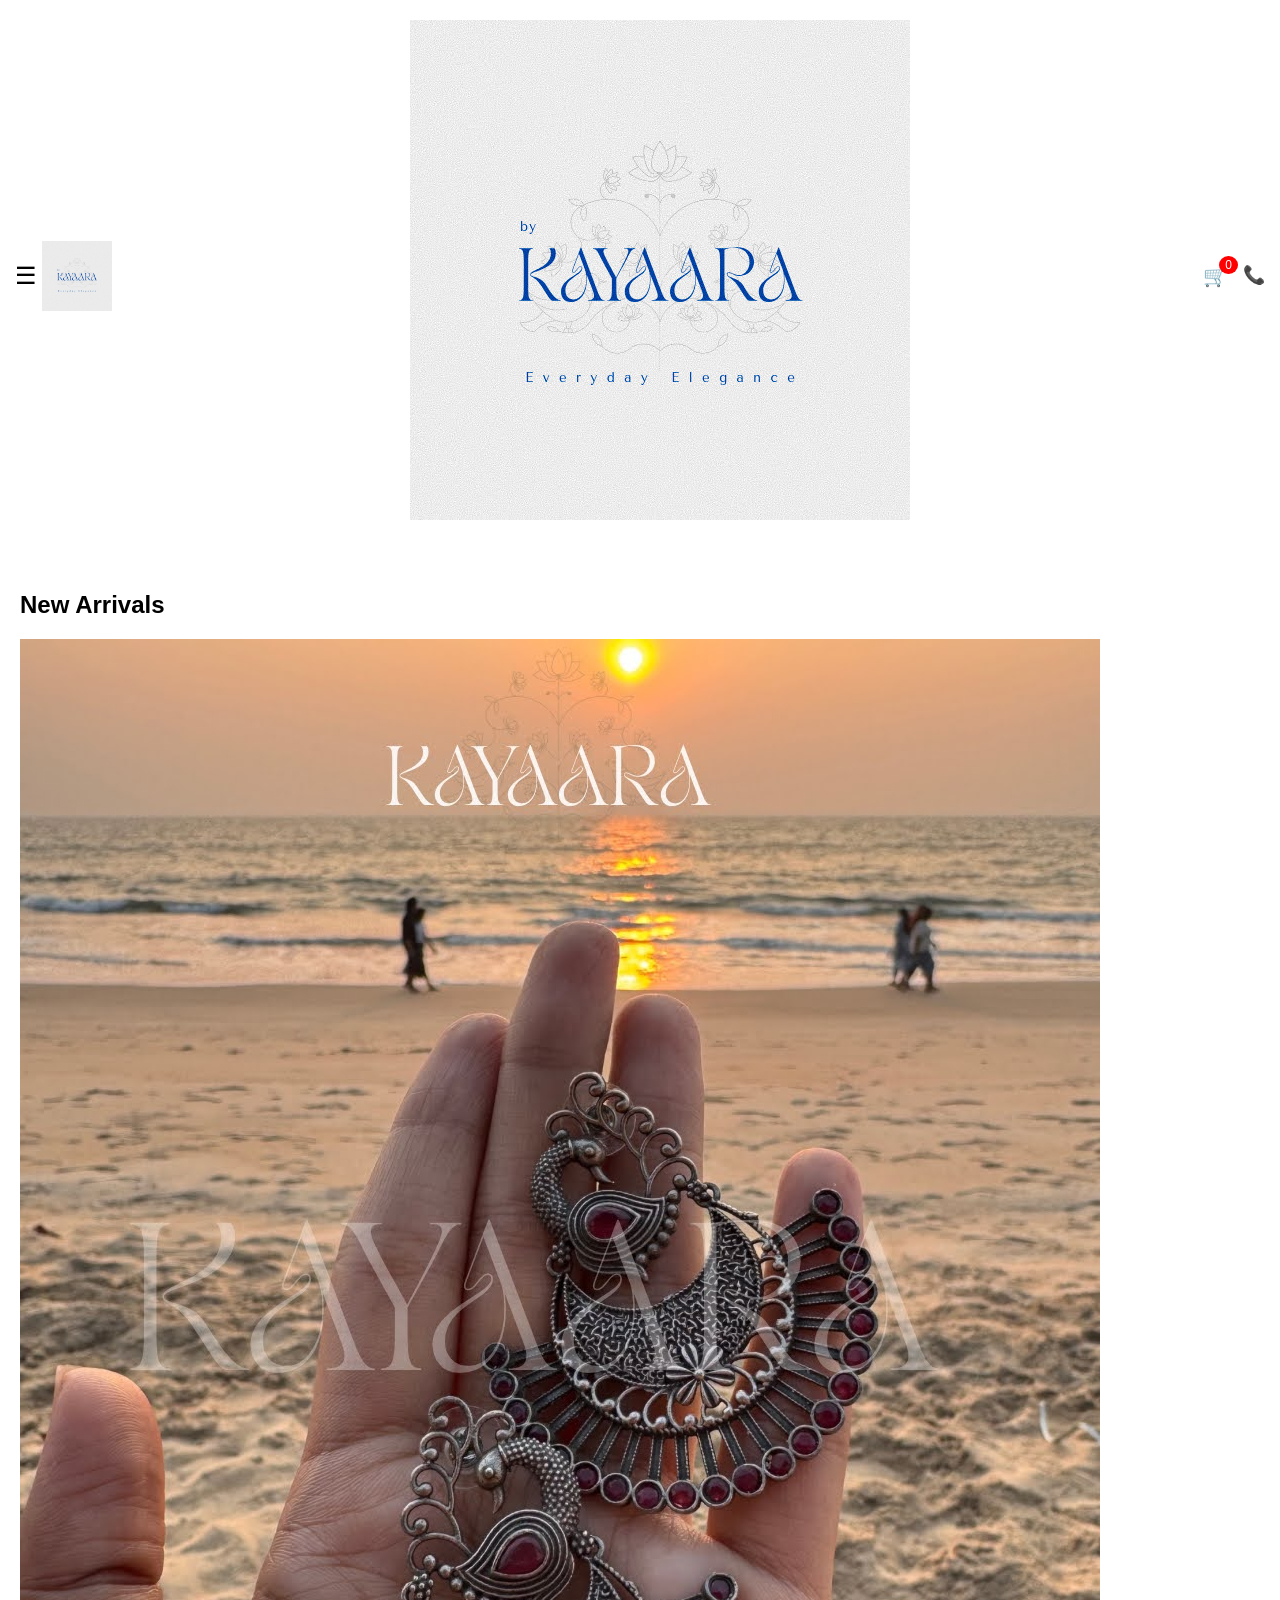
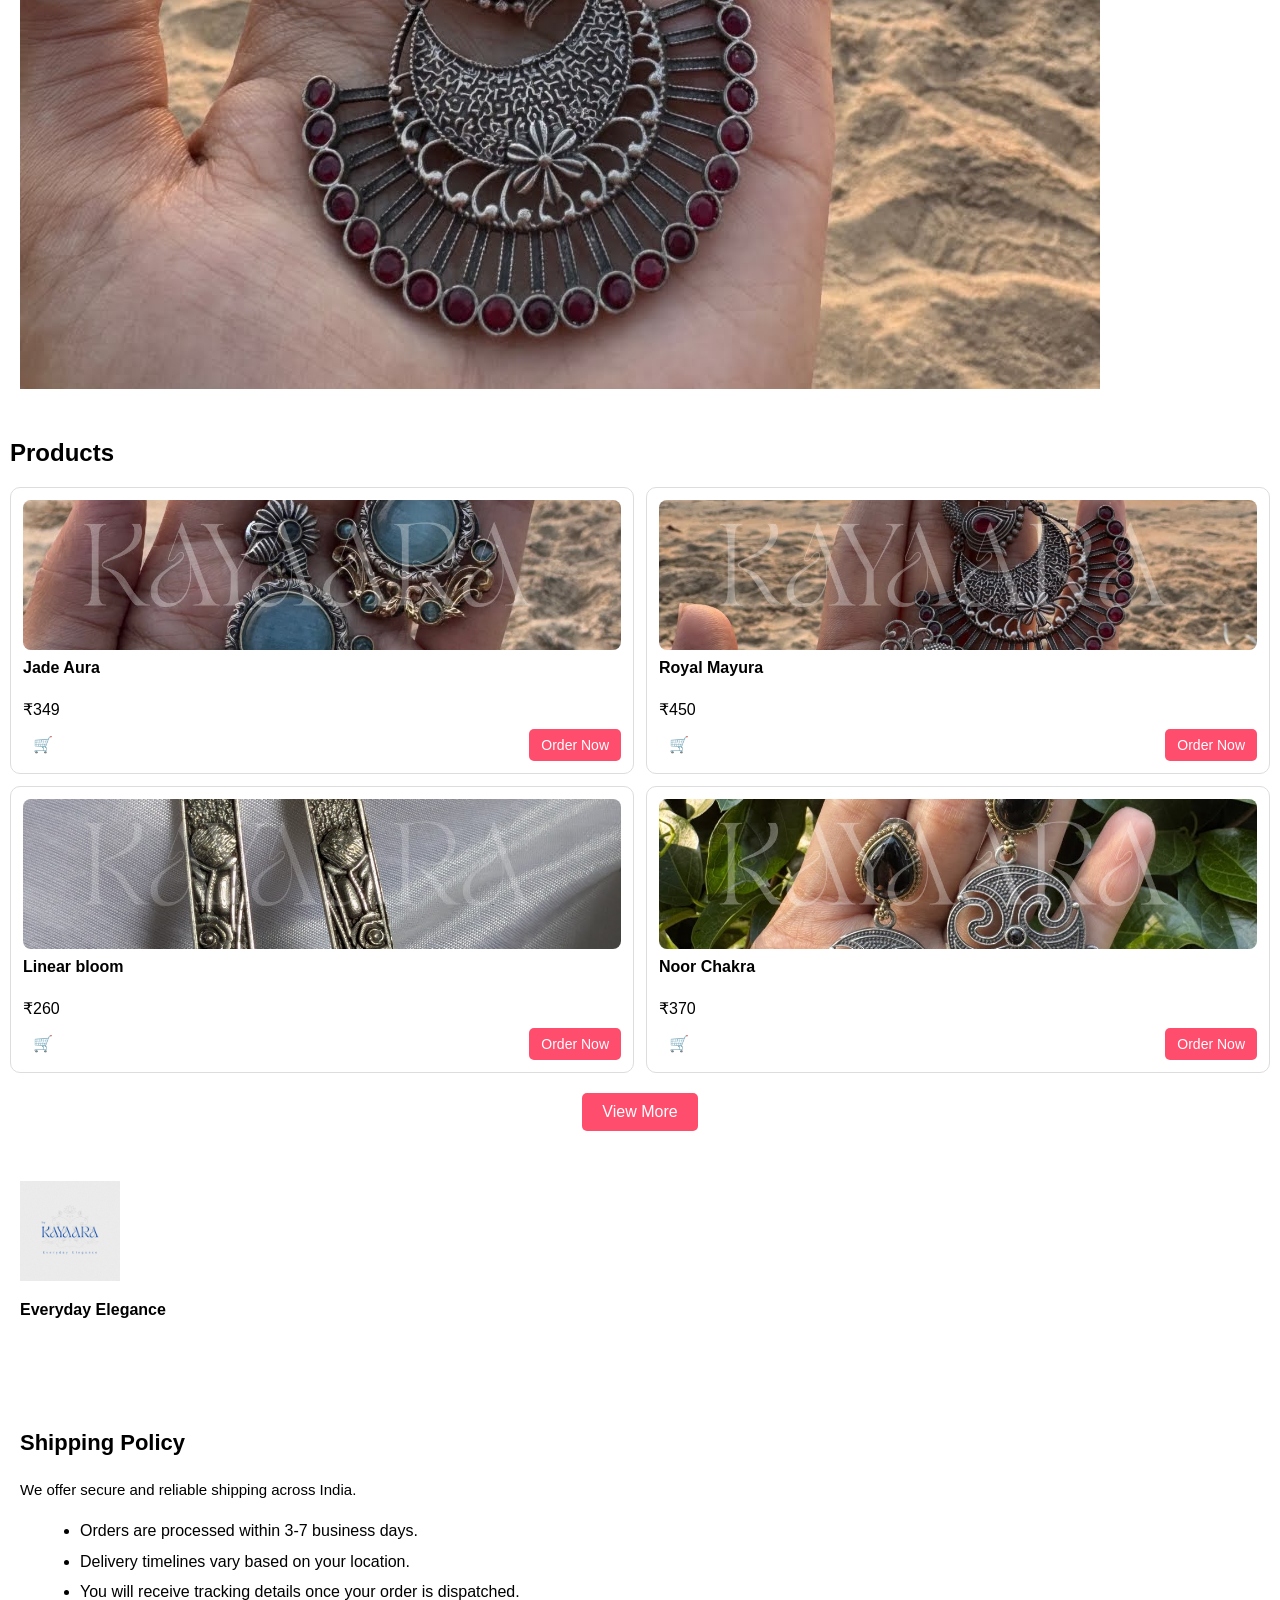
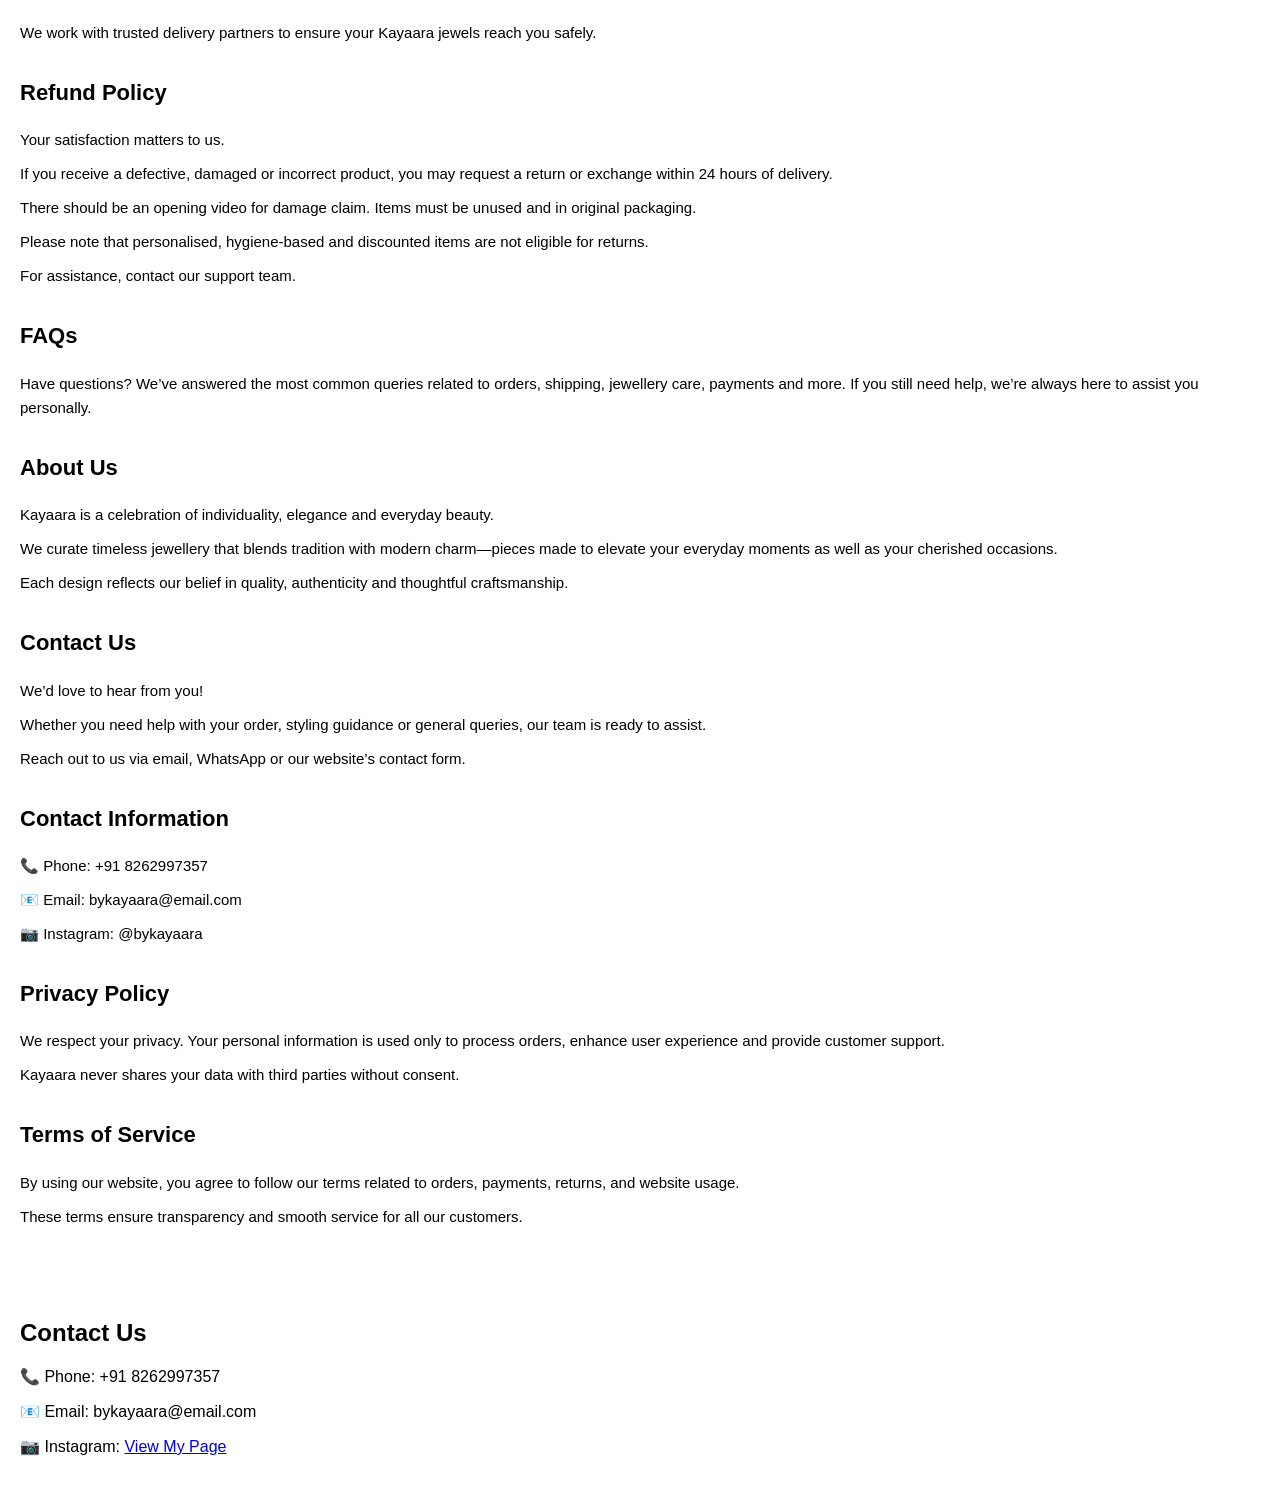
==== index.html @ 0db9af56 "Update index.html" ====
<!DOCTYPE html>
<html lang="en">
<head>
  <meta charset="UTF-8">
  <meta name="viewport" content="width=device-width, initial-scale=1.0">
  <title>My Store</title>
  <link rel="stylesheet" href="styles.css">
  <link href="https://fonts.googleapis.com/css2?family=Playfair+Display:wght@600&family=Great+Vibes&display=swap" rel="stylesheet">
</head>

<body>

<header class="header">
  <div class="menu-icon" onclick="toggleMenu()">☰</div>
 <img src="images/1000197544.jpg" alt="Logo" class="logo">
 
 <div class="logo-text"><img src="images/1000197544.jpg" alt="Logo design"></div>
  
<div class="right-icons">
    <span class="wishlist-icon" onclick="goWishlistPage()">🛒 <span id="count">0</span></span>
    <span onclick="goContact()">📞</span>
  </div>
</header>

<!-- SIDE MENU -->

<div id="sideMenu" class="side-menu">
  <a href="#home">Home</a>
  <a href="#products">Products</a>
  <a href="#contact">Contact</a>
</div>

<!-- HOME / NEW ARRIVALS -->

<section id="home">
  <h2>New Arrivals</h2>
  <div class="slider">
    <div class="slides">
      <img src="images/1000197514.png" alt="New Arrival 1">
      <img src="images/1000197532.png" alt="New Arrival 2">
      <img src="images/1000197536.png" alt="New Arrival 3">
      <img src="images/1000197518.png" alt="New Arrival 4">
      <img src="images/1000197542.png" alt="New Arrival 5">
      <img src="images/1000197538.png" alt="New Arrival 6">
      <img src="images/1000197526.png" alt="New Arrival 7">
    </div>
  </div>
</section>

<!-- PRODUCTS -->

<section id="products">
  <h2>Products</h2>
  <div class="product-container" id="productContainer"></div>

  <!-- View More button -->

  <div style="text-align:center; margin-top: 20px;">
    <button id="viewMoreBtn">View More</button>
  </div>
</section>
<section id="logo-quote">
  <div><img src="images/1000197544.jpg" alt="Logo" class="logo-last"></div>
  <div><p><b>Everyday Elegance</b></p></div>
</section>
  <!--
<section class="policy-list">

  <h3 onclick="openPage('shipping')">Shipping Policy</h2>
  <h3 onclick="openPage('refund')">Refund Policy</h2>
  <h3 onclick="openPage('faq')">FAQs</h2>
  <h3 onclick="openPage('about')">About Us</h2>
  <h3 onclick="openPage('contact')">Contact Us</h2>
  <h3 onclick="openPage('privacy')">Privacy Policy</h2>
  <h3 onclick="openPage('terms')">Terms of Service</h2>

</section>-->

<section id="policies" class="policies">

  <h2>Shipping Policy</h2>
  <p>We offer secure and reliable shipping across India.</p>
  <ul>
    <li>Orders are processed within 3-7 business days.</li>
    <li>Delivery timelines vary based on your location.</li>
    <li>You will receive tracking details once your order is dispatched.</li>
  </ul>
  <p>We work with trusted delivery partners to ensure your Kayaara jewels reach you safely.</p>



  <h2>Refund Policy</h2>
  <p>Your satisfaction matters to us.</p>
  <p>If you receive a defective, damaged or incorrect product, you may request a return or exchange within 24 hours of delivery.</p>
  <p>There should be an opening video for damage claim. Items must be unused and in original packaging.</p>
  <p>Please note that personalised, hygiene-based and discounted items are not eligible for returns.</p>
  <p>For assistance, contact our support team.</p>



  <h2>FAQs</h2>
  <p>Have questions? We’ve answered the most common queries related to orders, shipping, jewellery care, payments and more. If you still need help, we’re always here to assist you personally.</p>

 

  <h2>About Us</h2>
  <p>Kayaara is a celebration of individuality, elegance and everyday beauty.</p>
  <p>We curate timeless jewellery that blends tradition with modern charm—pieces made to elevate your everyday moments as well as your cherished occasions.</p>
  <p>Each design reflects our belief in quality, authenticity and thoughtful craftsmanship.</p>

 

  <h2>Contact Us</h2>
  <p>We’d love to hear from you!</p>
  <p>Whether you need help with your order, styling guidance or general queries, our team is ready to assist.</p>
  <p>Reach out to us via email, WhatsApp or our website’s contact form.</p>



  <h2 id="contact">Contact Information</h2>
  <p>📞 Phone: +91 8262997357</p>
  <p>📧 Email: bykayaara@email.com</p>
  <p>📷 Instagram: @bykayaara</p>

 

  <h2>Privacy Policy</h2>
  <p>We respect your privacy. Your personal information is used only to process orders, enhance user experience and provide customer support.</p>
  <p>Kayaara never shares your data with third parties without consent.</p>

 

  <h2>Terms of Service</h2>
  <p>By using our website, you agree to follow our terms related to orders, payments, returns, and website usage.</p>
  <p>These terms ensure transparency and smooth service for all our customers.</p>

</section>
<!-- CONTACT -->
 
<section id="contact">
  <h2>Contact Us</h2>
  <p>📞 Phone: +91 8262997357</p>
  <p>📧 Email: bykayaara@email.com</p>
  <p>📷 Instagram: <a href="https://www.instagram.com/bykayaara?igsh=MTY1dHM5Zmp1eGhsMA%3D%3D">View My Page</a></p>

</section>



<div id="wishlistBox">
  <h3>Your Wishlist</h3>
  <ul id="wishlistItems"></ul>
</div>

<script src="script.js"></script>
</body>
</html>
---- styles.css ----
body { font-family: Arial; margin: 0;}

/* HEADER */
header {
  display: flex;
  justify-content: space-between;
  align-items: center;
  background: black;
  color: white;
  padding: 10px;
}

.logo {
  width: 80px;
}
/* HEADER */
.header {
  display: flex;
  align-items: center;
  justify-content: space-between;
  background: white;
  padding: 20px 15px;
  color: white;
  position: relative;
}
.logo-last{
    height:100px;

}

/* LOGO CENTER */
.logo {
 
  object-fit: contain;
}
.logo-text {
  font-family: 'Great Vibes', cursive; /* elegant script font */
  font-size: 28px;
  color: white;
  text-align: center;
  flex: 1;
}

/* LEFT MENU ICON */
.menu-icon {
  color:black;
  font-size: 24px;
  cursor: pointer;
}

/* RIGHT ICONS */
.right-icons {
  display: flex;
  gap: 15px;
  font-size: 18px;
  cursor: pointer;
}

/* SIDE MENU */
.side-menu {
  position: fixed;
  top: 0;
  left: -250px;
  width: 250px;
  height: 100%;
  background: black;
  color: white;
  padding-top: 60px;
  transition: 0.3s;
}

.side-menu a {
  display: block;
  padding: 15px;
  color: white;
  text-decoration: none;
}

.side-menu a:hover {
  background: #333;
}

/* SHOW MENU */
.side-menu.active {
  left: 0;
}

nav a {
  color: white;
  margin: 10px;
  text-decoration: none;
}

/* SECTIONS */
section {
  padding: 20px;
}
.product-container {
  display: grid;
  grid-template-columns: repeat(2, 1fr); /* ALWAYS 2 columns */
  gap: 10px;
  padding: 10px;
}

.product-actions {
  margin-top: auto; /* pushes buttons to bottom */
  display: flex;
  justify-content: space-between;
  align-items: center;
}
#products {
  padding: 10px; /* equal on both sides */
}

.product-container {
  padding: 0;   /* remove extra inner padding */
  gap: 12px;
}
/* Product card */



/* PRODUCTS */
/*.product-container {
  display: flex;
  gap: 20px;
  flex-wrap: wrap;
}*/

.product {
  border: 1px solid #ddd;
  border-radius: 10px;
  text-align: left; 
  padding: 12px;
  background: white;
  display: flex;
  flex-direction: column;
  height: 100%; /* IMPORTANT */
}
/* Product card */
.product {
  width: 100%;
  box-sizing: border-box;
}
.product h3 {
  margin: 8px 0 4px;
  font-size: 16px;
  line-height: 1.2;
  min-height: 38px; /* keeps alignment equal */
}

.product p {
  margin: 0 0 10px;
}


/* Optional: make cards fit better on small screens */

/*.product {
  border: 1px solid #ddd;
  border-radius: 10px;
  padding: 10px;
  background: white;
  text-align: center;
}*/
/*.product {
  border: 1px solid #ddd;
  padding: 10px;
  width: 200px;
}*/


/* Optional: make cards fit better on small screens */
.product img {
  width: 100%;
  height: 150px;
  object-fit: cover;
  border-radius: 8px;
}


/* SLIDER */
.slider {
  display: flex;
  overflow: hidden;
}

.slider img {
  width: 100%;
  display: none;
}

/* WISHLIST BOX */
#wishlistBox {
  position: fixed;
  top: 20%;
  right: 10px;
  background: white;
  border: 1px solid black;
  padding: 10px;
  display: none;
}

/* MOBILE RESPONSIVE */
/*@media (max-width: 768px) {
  .product-container {
    flex-direction: column;
  }*/

  .product {
    width: 100%;
  }
  #wishlistBox {
  position: fixed;
  top: 70px;
  right: 15px;
  width: 220px;
  background: white;
  border: 1px solid #ccc;
  padding: 15px;
  display: none; /* hidden by default */
  z-index: 1000;
}

#wishlistBox.active {
  display: block;
}


.product button {
  background: #ff4d6d;      /* pink background */
  color: white;              /* white text and icon */
  border: none;              /* remove default border */
  border-radius: 5px;        /* rounded corners */
  padding: 8px 12px;         /* spacing */
  cursor: pointer;           /* pointer on hover */
  font-size: 14px;
  transition: background 0.3s;
}

.product button:hover {
  background: #ff1a3a;       /* darker pink on hover */
}
/* Heart button default */
.product button.heart-btn {
  background: white;      /* pink background */
  color: ff4d6d;              /* white heart */
  border: none;
   border-radius: 5px;  
  padding: 5px 10px;
  font-size: 16px;
  cursor: pointer;
  transition: color 0.3s, background 0.3s;
}

/* Heart button clicked/favorited */
.product button.heart-btn.active {
  color: yellow;            /* yellow heart when clicked */
}
/* View More button style */
#viewMoreBtn {
  background: #ff4d6d;      /* pink background */
  color: white;              /* white text */
  border: none;
  border-radius: 5px;
  padding: 10px 20px;
  cursor: pointer;
  font-size: 16px;
  transition: background 0.3s;
}

#viewMoreBtn:hover {
  background: #ff1a3a;      /* darker pink on hover */
}
/* PRODUCT CARD */


/* HEART BUTTON */


/* ORDER NOW BUTTON */
.product button:last-child {
  background: #ff4d6d;
  color: white;
  border: none;
  border-radius: 5px;
  padding: 8px 12px;
  cursor: pointer;
  margin-left: 5px;
  transition: background 0.3s;
}

.product button:last-child:hover {
  background: #ff1a3a;
}

/* VIEW MORE BUTTON */
#viewMoreBtn {
  background: #ff4d6d;
  color: white;
  border: none;
  border-radius: 5px;
  padding: 10px 20px;
  cursor: pointer;
  font-size: 16px;
  transition: background 0.3s;
  margin: 20px auto;
  display: block;
}

#viewMoreBtn:hover {
  background: #590e27;
}

/* WISHLIST PAGE STYLING */
body {
  font-family: Arial;
  margin: 0;
  background: white(254, 216, 221);
  color: black;
}

#wishlistContainer {
  display: grid;
  grid-template-columns: repeat(2, 1fr); /* 2 pics per row */
  grid-auto-rows: 50vh;                  /* each row takes half viewport height */
  gap: 15px;
  padding: 15px;
}

#wishlistContainer .product {
  background: white; /* light pink card */
  border-radius: 8px;
  text-align: center;
  display: flex;
  flex-direction: column;
  justify-content: center; /* center content vertically */
  align-items: center;
  padding: 10px;
  width: 100%;
  box-sizing: border-box;
}

#wishlistContainer .product img {
  width: 80%;
  height: auto;
  object-fit: cover;
  border-radius: 6px;
  margin-bottom: 10px;
}

#wishlistContainer .product h3,
#wishlistContainer .product p {
  color: white;
  margin: 5px 0;
}
/* LOGO IMAGE */
.logo {
  height: 70px;       /* control size */
  object-fit: contain;
  display: block;
  margin: 0 auto;     /* center it */
}



#wishlistContainer .product button {
  width: 100%;          /* full width of card */
  display: block;       /* ensures block layout */
  background: rgb(181, 16, 115);
  color: white;
  border: none;
  border-radius: 5px;
  padding: 10px 0;      /* more vertical padding for full row look */
  cursor: pointer;
  margin-top: 15px;      /* spacing between buttons */
  font-size: 16px;
  text-align: center;   /* center the text/heart */
  transition: background 0.3s;
}

#wishlistContainer .product button:hover {
  background: #333;     /* darken on hover */
}

/* Heart button specific */
#wishlistContainer .product button.heart-btn {
  font-size: 18px;       /* bigger heart icon */
  background: rgb(181, 16, 115);     /* same full-width style */
  color: white;          /* default color */
}

#wishlistContainer .product button.heart-btn.active {
  color: yellow;         /* yellow when clicked */
}

/* MOBILE RESPONSIVE */
@media (max-width: 768px) {
  #wishlistContainer {
    grid-template-columns: 1fr;  /* 1 column on mobile */
    grid-auto-rows: auto;        /* rows adjust height automatically */
  }
}
@media (max-width: 768px) {

  .logo {
    position: absolute;
    left: 50%;
    transform: translateX(-50%);
     /* slightly smaller for mobile */
  }

}

/* POLICIES SECTION */
.policies {
  background: white;              /* black background */
  color: black;                  /* white text */
  padding: 40px 20px;
  line-height: 1.6;
}
.contact{
     background: beige;              /* black background */
  color: black;   
}

/* HEADINGS */
.policies h2 {
  color: black;               /* pink headings */
  margin-top: 30px;
  font-size: 22px;
}

/* PARAGRAPHS */
.policies p {
  margin: 10px 0;
  font-size: 15px;
}

/* LIST */
.policies ul {
  margin-left: 20px;
}

.policies li {
  margin-bottom: 5px;
}

/* DIVIDER LINE */
.policies hr {
  border: none;
  border-top: 1px solid #444;
  margin: 30px 0;
}
.wishlist-icon {
  position: relative;
  font-size: 20px;
  color: #0c2a5f;
}
.product .heart-btn {
  font-size: 30px;     /* increase icon size */
  padding: 8px 12px;   /* make button bigger */
  color: #0b3d91;      /* dark blue */
}

#wishlist-icon span,
.wishlist-icon span {
  position: absolute;
  top: -8px;
  right: -10px;
  background: red;
  color: white;
  font-size: 12px;
  padding: 2px 6px;
  border-radius: 50%;
}
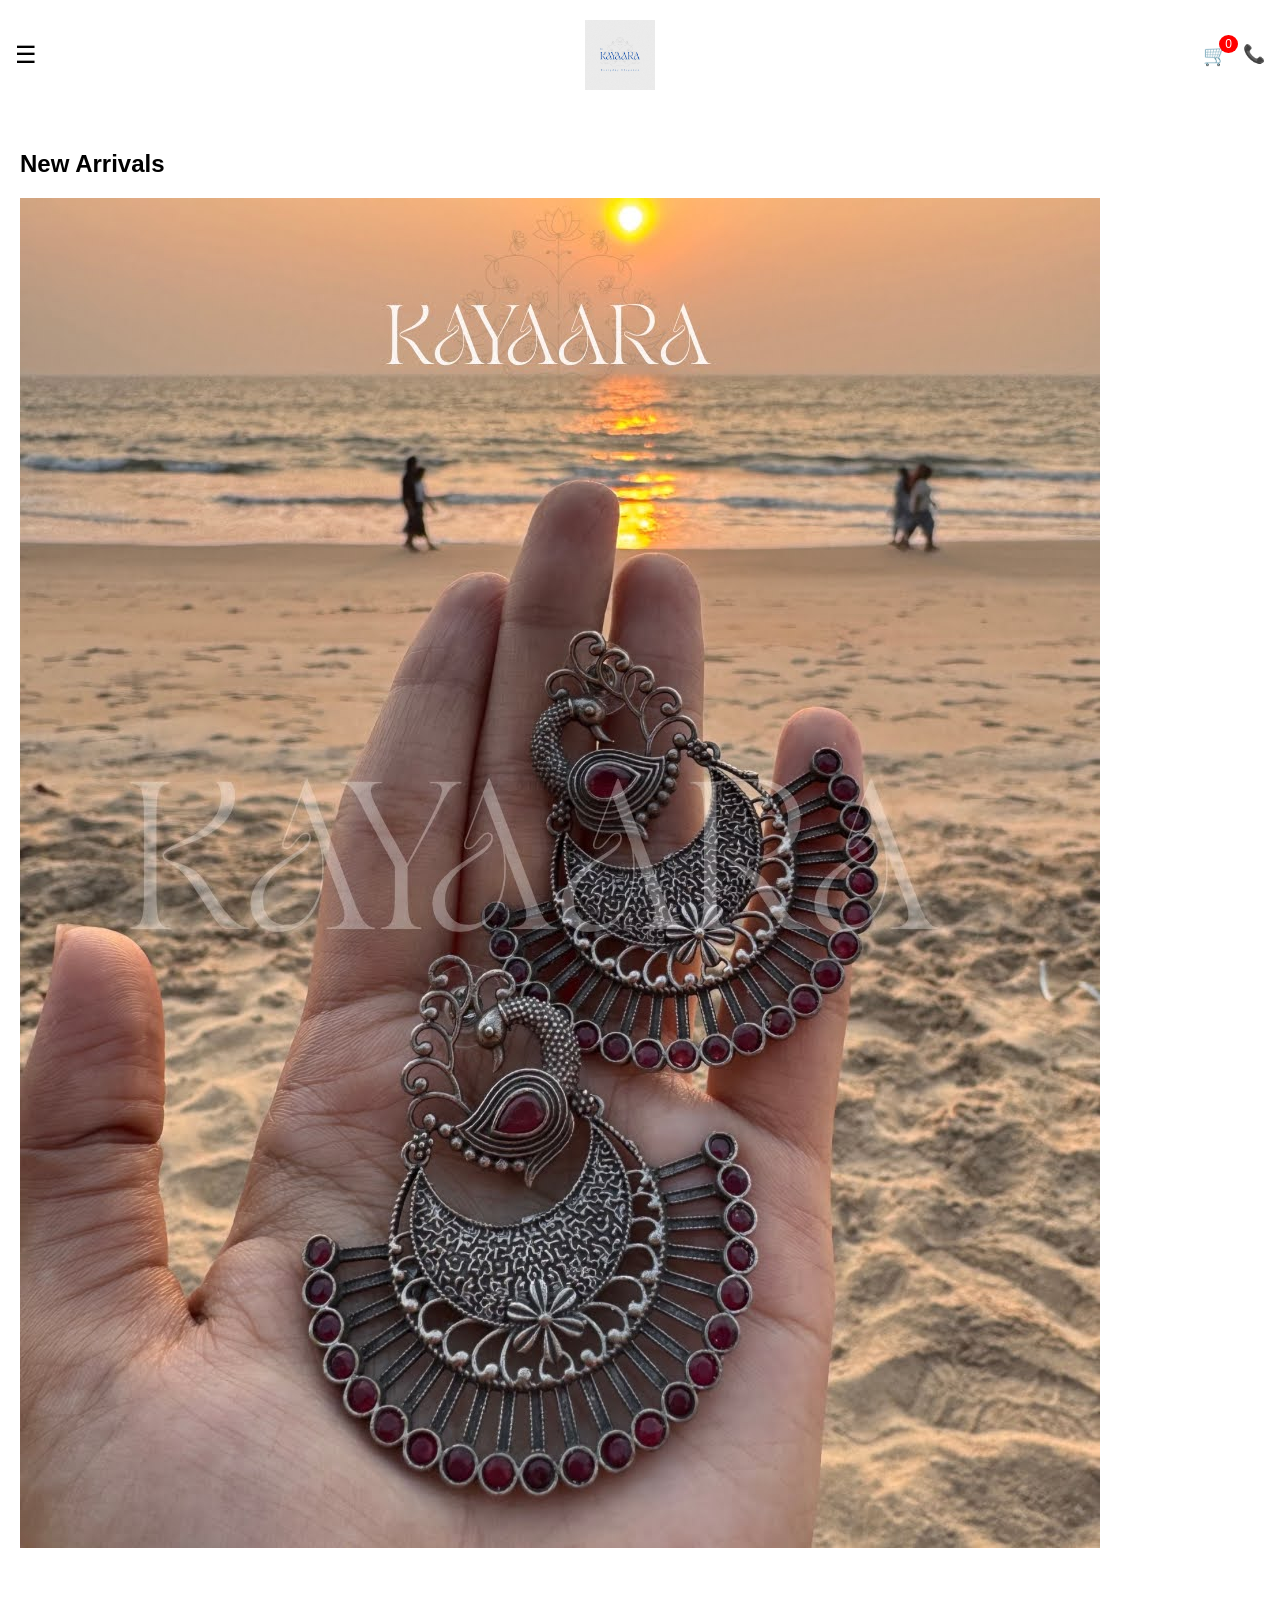
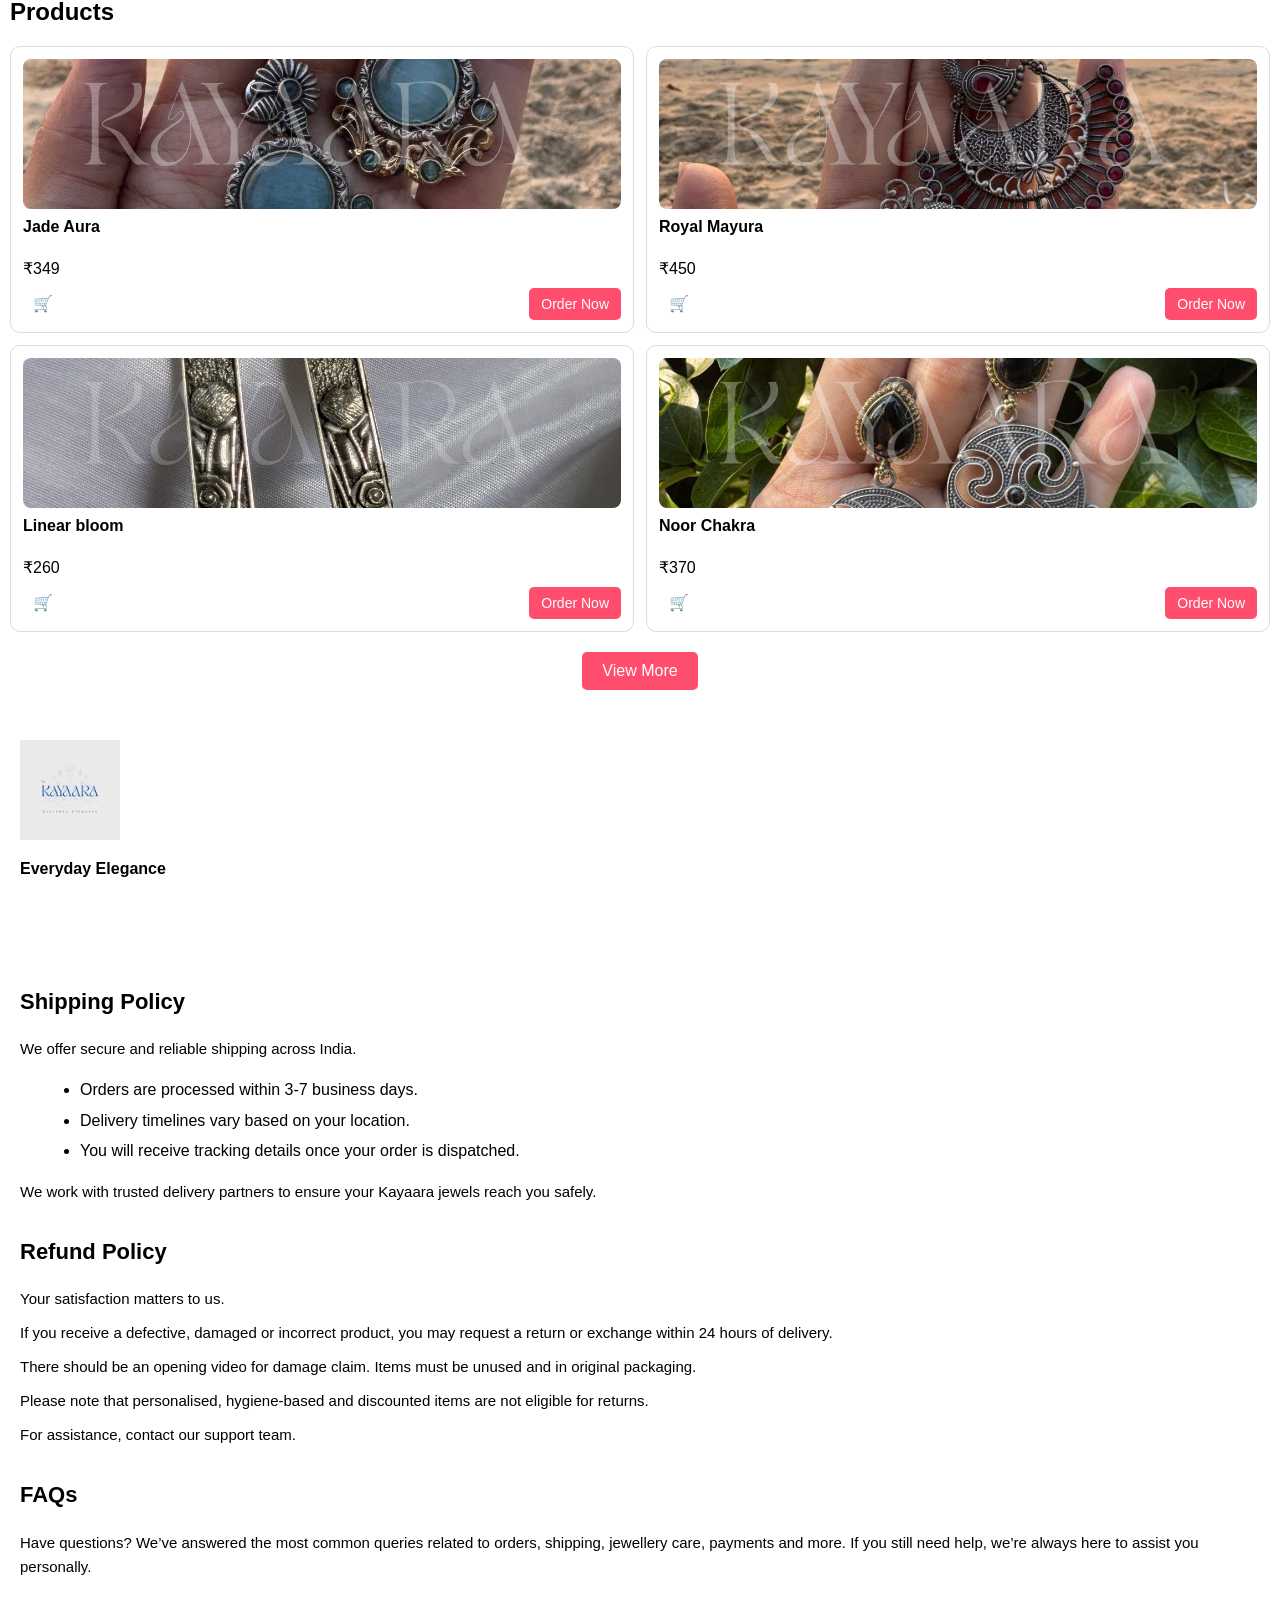
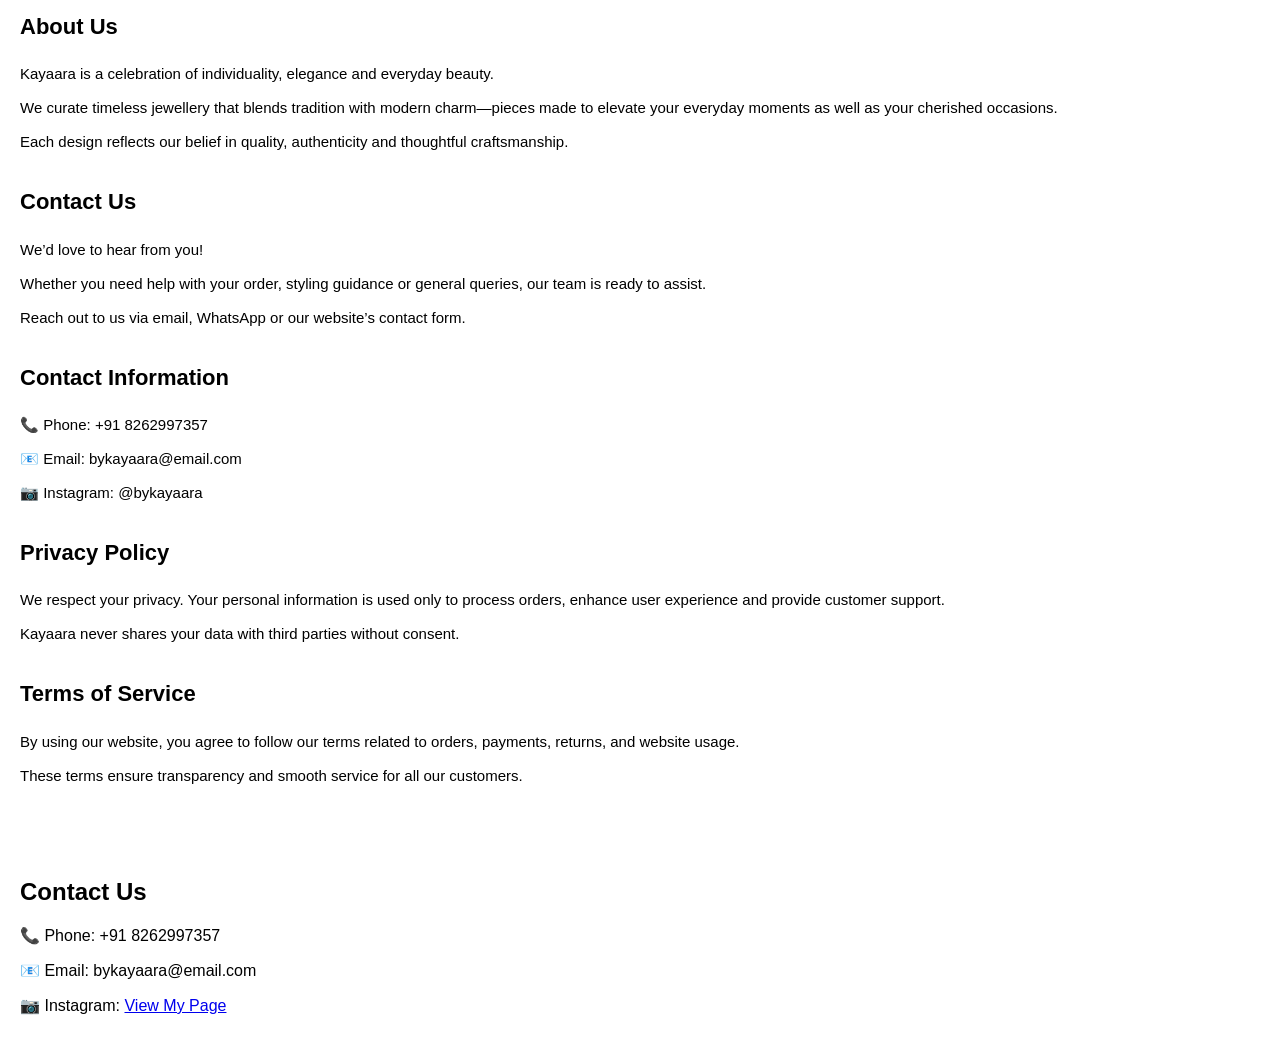
==== commit 24ec9df3: "Update index.html" ====
--- a/index.html
+++ b/index.html
@@ -14,7 +14,7 @@
   <div class="menu-icon" onclick="toggleMenu()">☰</div>
  <img src="images/1000197544.jpg" alt="Logo" class="logo">
  
- <div class="logo-text"><img src="images/1000197544.jpg" alt="Logo design"></div>
+<!-- <div class="logo-text"><img src="images/1000197544.jpg" alt="Logo design"></div>-->
   
 <div class="right-icons">
     <span class="wishlist-icon" onclick="goWishlistPage()">🛒 <span id="count">0</span></span>
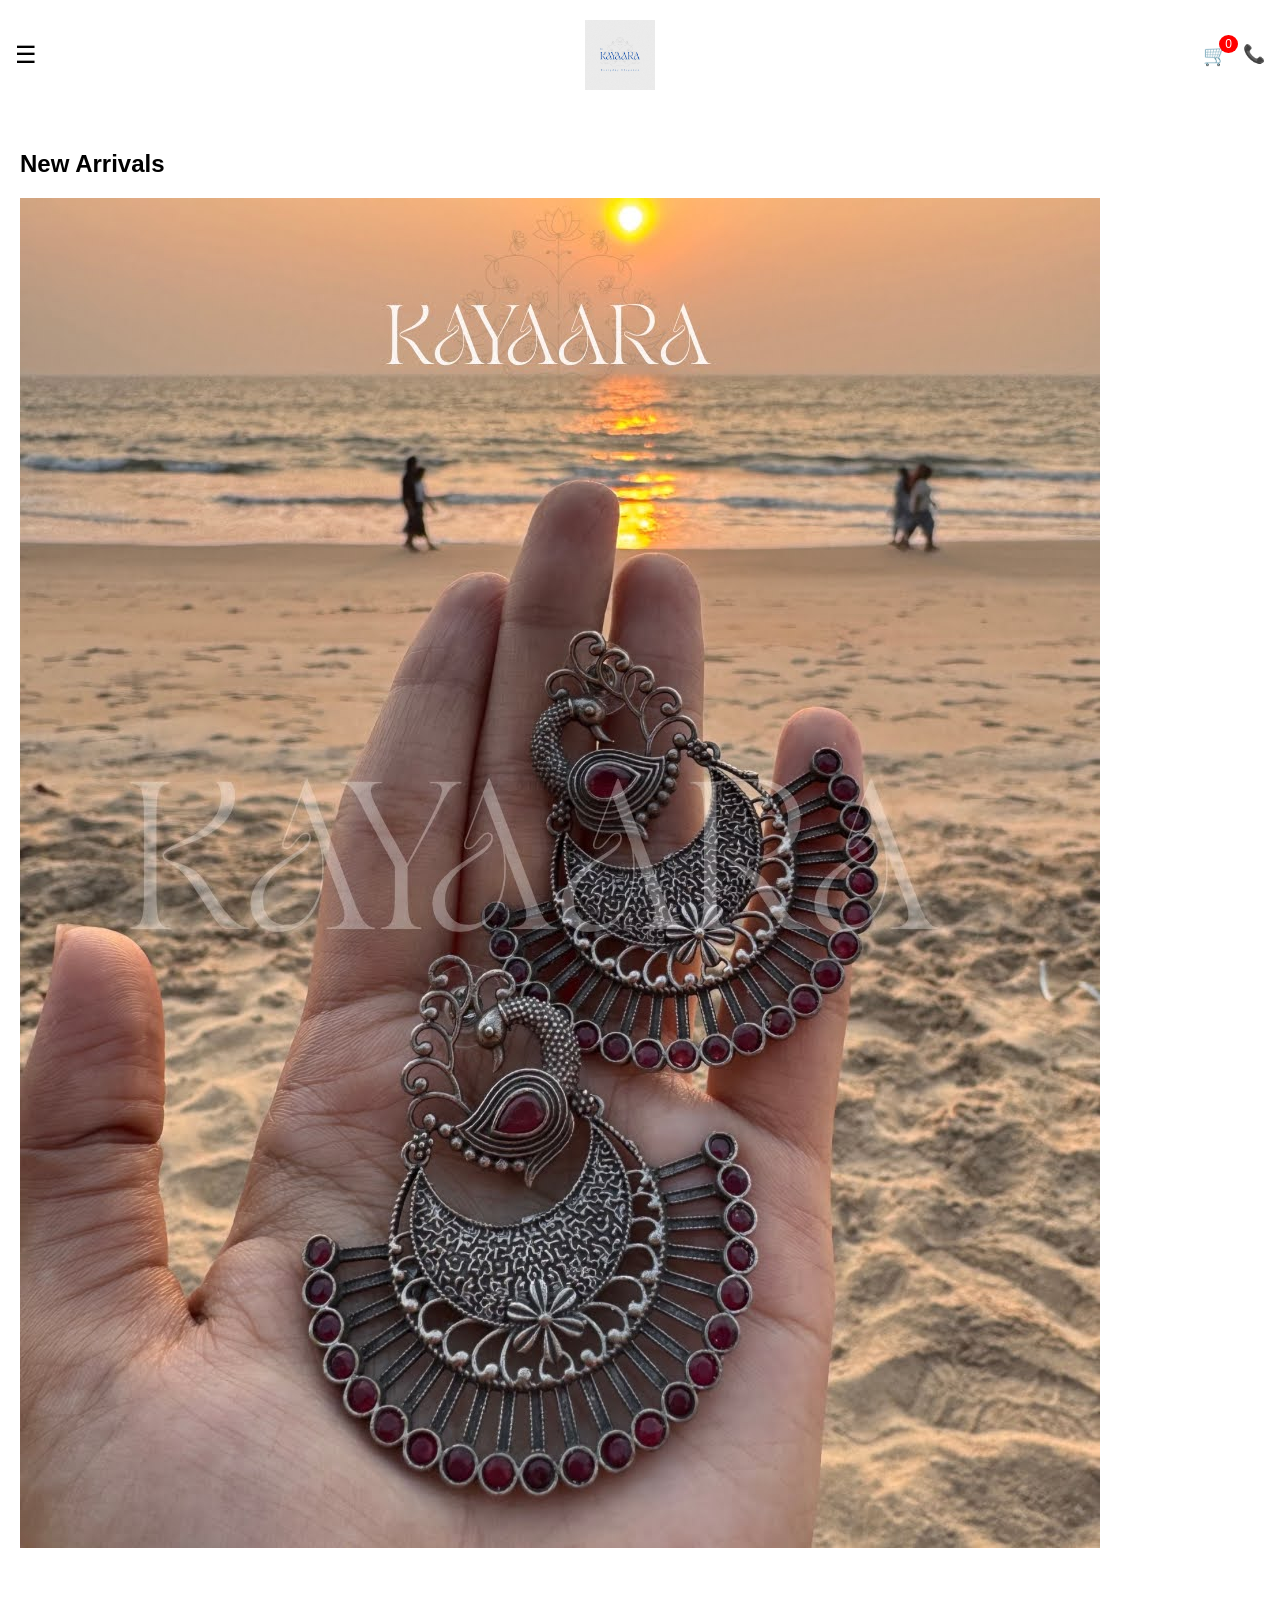
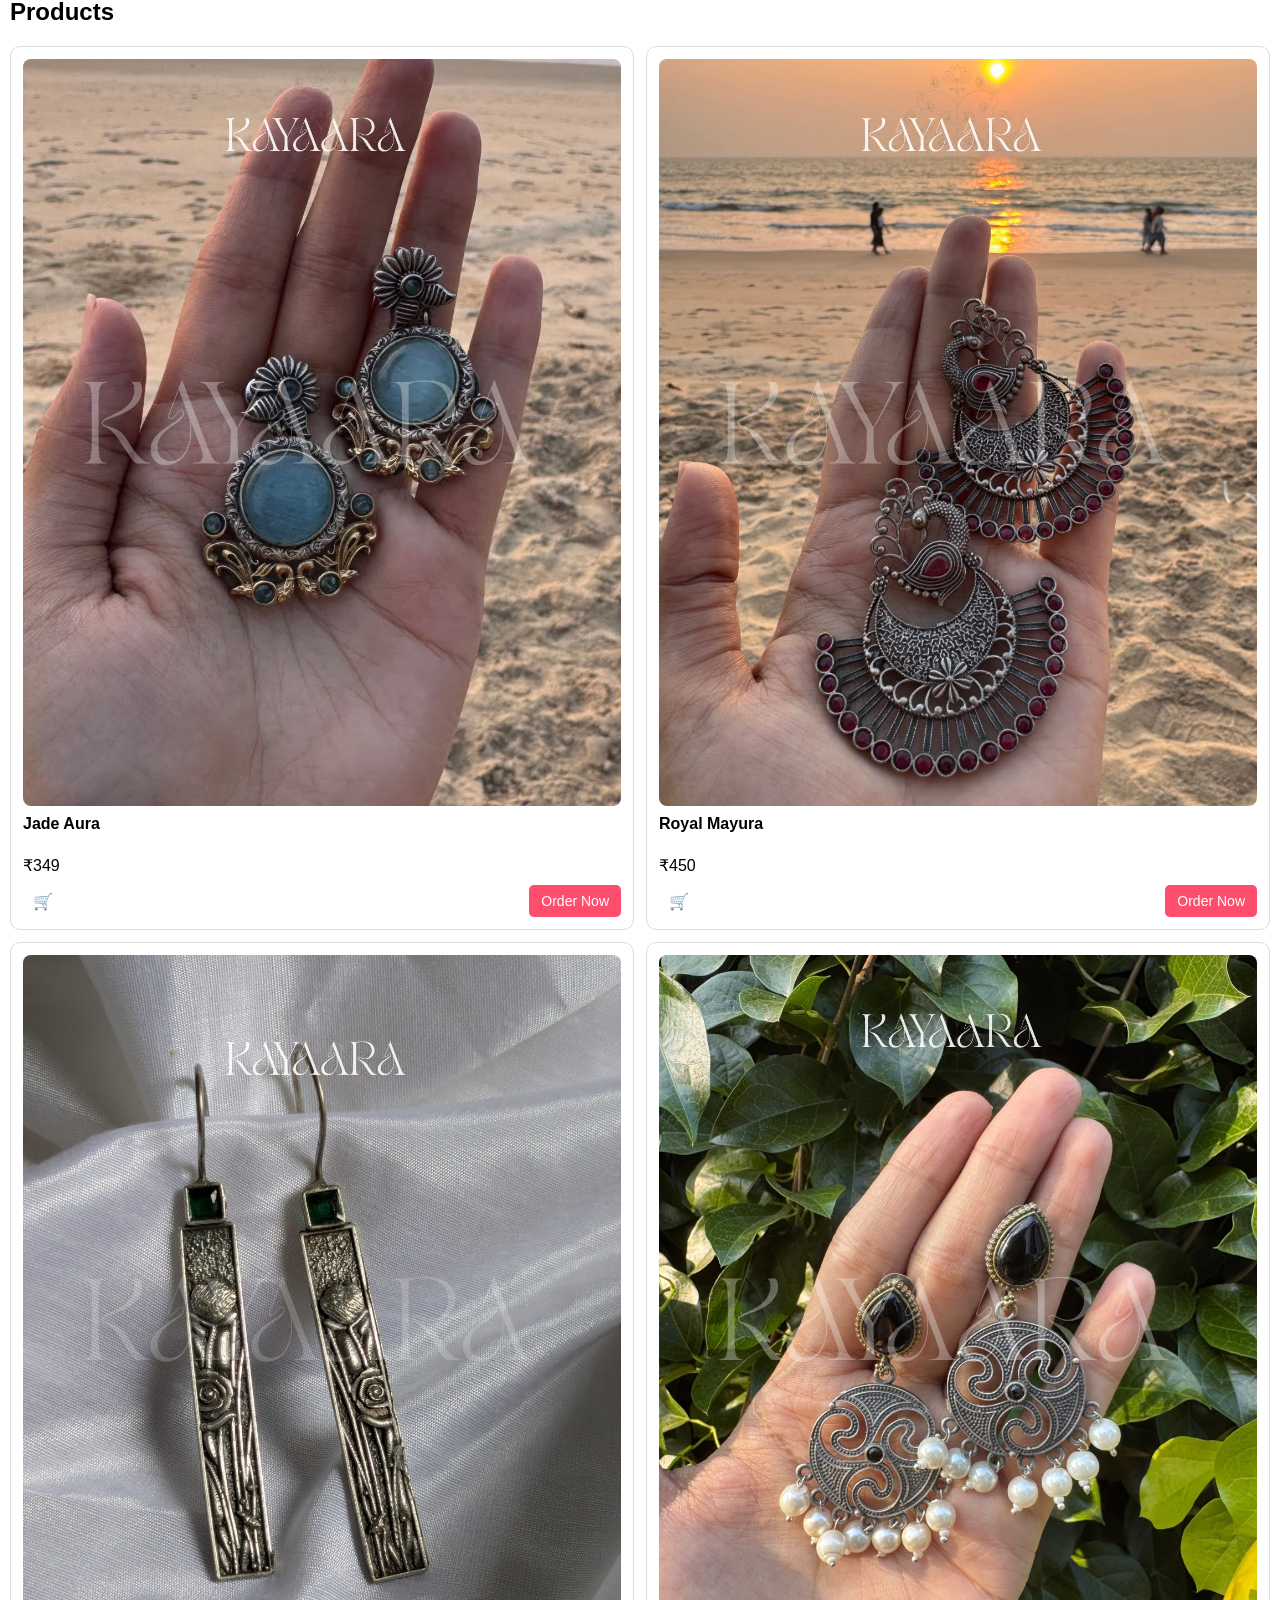
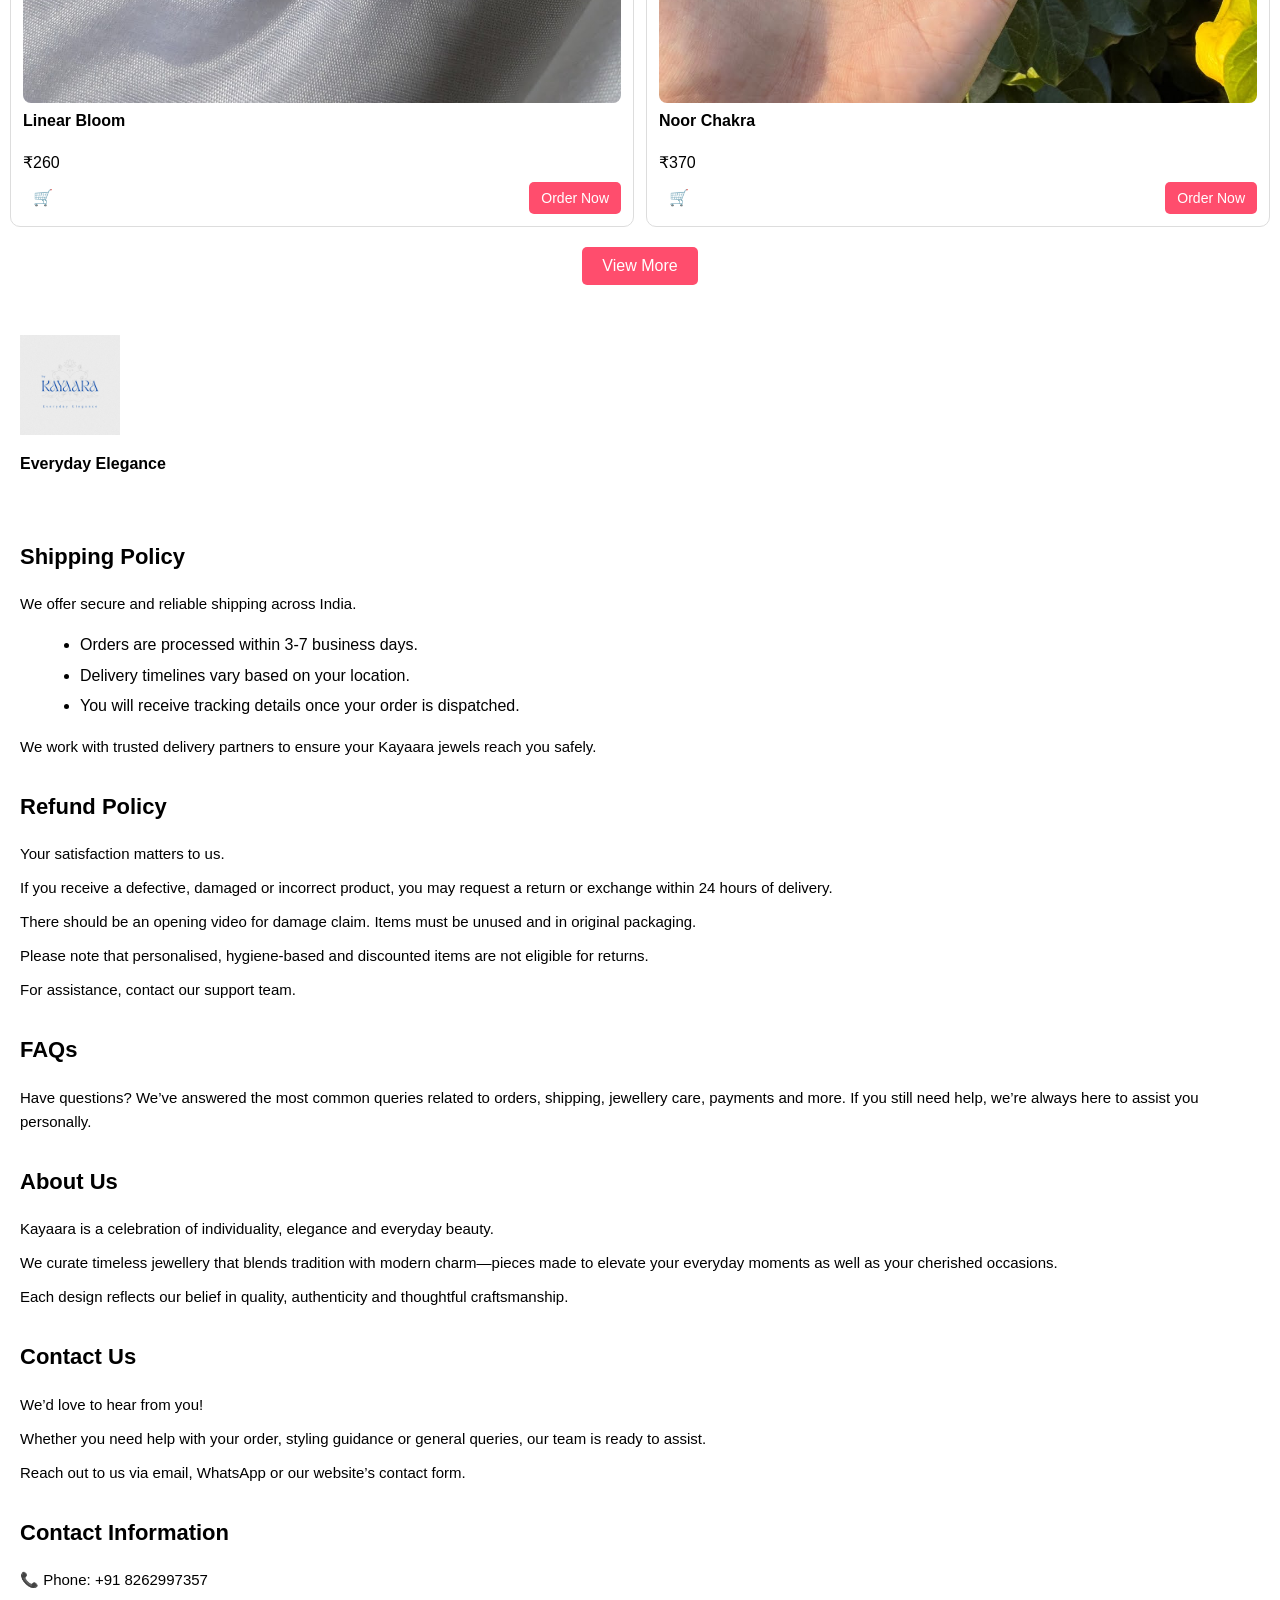
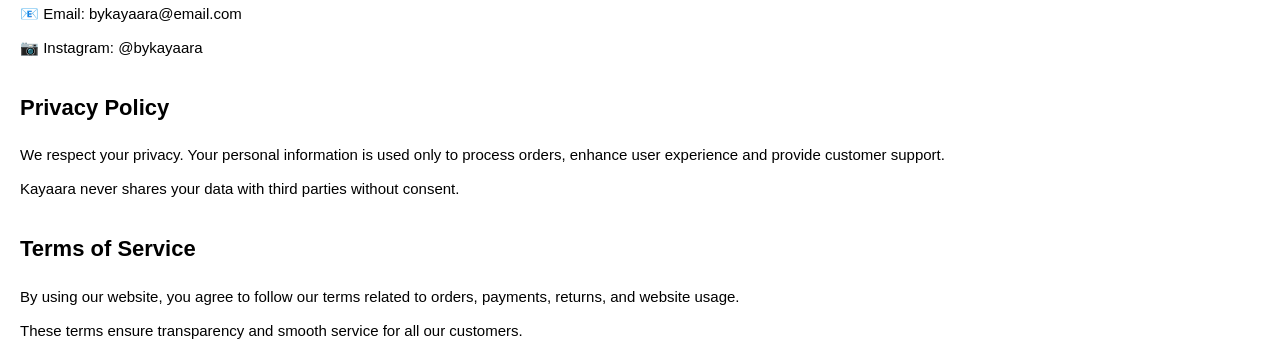
==== commit 76a57dcb: "Update index.html" ====
--- a/index.html
+++ b/index.html
@@ -10,20 +10,18 @@
 
 <body>
 
+<!-- HEADER -->
 <header class="header">
   <div class="menu-icon" onclick="toggleMenu()">☰</div>
- <img src="images/1000197544.jpg" alt="Logo" class="logo">
- 
-<!-- <div class="logo-text"><img src="images/1000197544.jpg" alt="Logo design"></div>-->
-  
-<div class="right-icons">
+  <img src="images/1000197544.jpg" alt="Logo" class="logo">
+  <!-- <div class="logo-text"><img src="images/1000197544.png" alt="Logo design"></div>-->
+  <div class="right-icons">
     <span class="wishlist-icon" onclick="goWishlistPage()">🛒 <span id="count">0</span></span>
     <span onclick="goContact()">📞</span>
   </div>
 </header>
 
 <!-- SIDE MENU -->
-
 <div id="sideMenu" class="side-menu">
   <a href="#home">Home</a>
   <a href="#products">Products</a>
@@ -31,7 +29,6 @@
 </div>
 
 <!-- HOME / NEW ARRIVALS -->
-
 <section id="home">
   <h2>New Arrivals</h2>
   <div class="slider">
@@ -48,13 +45,11 @@
 </section>
 
 <!-- PRODUCTS -->
-
 <section id="products">
   <h2>Products</h2>
   <div class="product-container" id="productContainer"></div>
 
   <!-- View More button -->
-
   <div style="text-align:center; margin-top: 20px;">
     <button id="viewMoreBtn">View More</button>
   </div>
@@ -63,8 +58,7 @@
   <div><img src="images/1000197544.jpg" alt="Logo" class="logo-last"></div>
   <div><p><b>Everyday Elegance</b></p></div>
 </section>
-  <!--
-<section class="policy-list">
+<!--<section class="policy-list">
 
   <h3 onclick="openPage('shipping')">Shipping Policy</h2>
   <h3 onclick="openPage('refund')">Refund Policy</h2>
@@ -75,7 +69,6 @@
   <h3 onclick="openPage('terms')">Terms of Service</h2>
 
 </section>-->
-
 <section id="policies" class="policies">
 
   <h2>Shipping Policy</h2>
@@ -136,7 +129,7 @@
 
 </section>
 <!-- CONTACT -->
- 
+ <!--
 <section id="contact">
   <h2>Contact Us</h2>
   <p>📞 Phone: +91 8262997357</p>
@@ -144,9 +137,9 @@
   <p>📷 Instagram: <a href="https://www.instagram.com/bykayaara?igsh=MTY1dHM5Zmp1eGhsMA%3D%3D">View My Page</a></p>
 
 </section>
+-->
 
-
-
+<!-- WISHLIST POPUP -->
 <div id="wishlistBox">
   <h3>Your Wishlist</h3>
   <ul id="wishlistItems"></ul>
--- a/styles.css
+++ b/styles.css
@@ -1,7 +1,7 @@
  body { font-family: Arial; margin: 0;}
 
 /* HEADER */
-header {
+/*header {
   display: flex;
   justify-content: space-between;
   align-items: center;
@@ -12,7 +12,7 @@
 
 .logo {
   width: 80px;
-}
+}*/
 /* HEADER */
 .header {
   display: flex;
@@ -171,13 +171,18 @@
 
 
 /* Optional: make cards fit better on small screens */
-.product img {
+/*.product img {
   width: 100%;
   height: 150px;
   object-fit: cover;
   border-radius: 8px;
-}
-
+}*/
+.product img {
+  width: 100%;
+  height: auto;          /* let image keep original ratio */
+  object-fit: contain;   /* ensures full image is visible */
+  border-radius: 8px;
+}
 
 /* SLIDER */
 .slider {
@@ -416,7 +421,7 @@
 .policies {
   background: white;              /* black background */
   color: black;                  /* white text */
-  padding: 40px 20px;
+  padding: 0px 20px;
   line-height: 1.6;
 }
 .contact{
@@ -462,6 +467,7 @@
   padding: 8px 12px;   /* make button bigger */
   color: #0b3d91;      /* dark blue */
 }
+
 
 #wishlist-icon span,
 .wishlist-icon span {
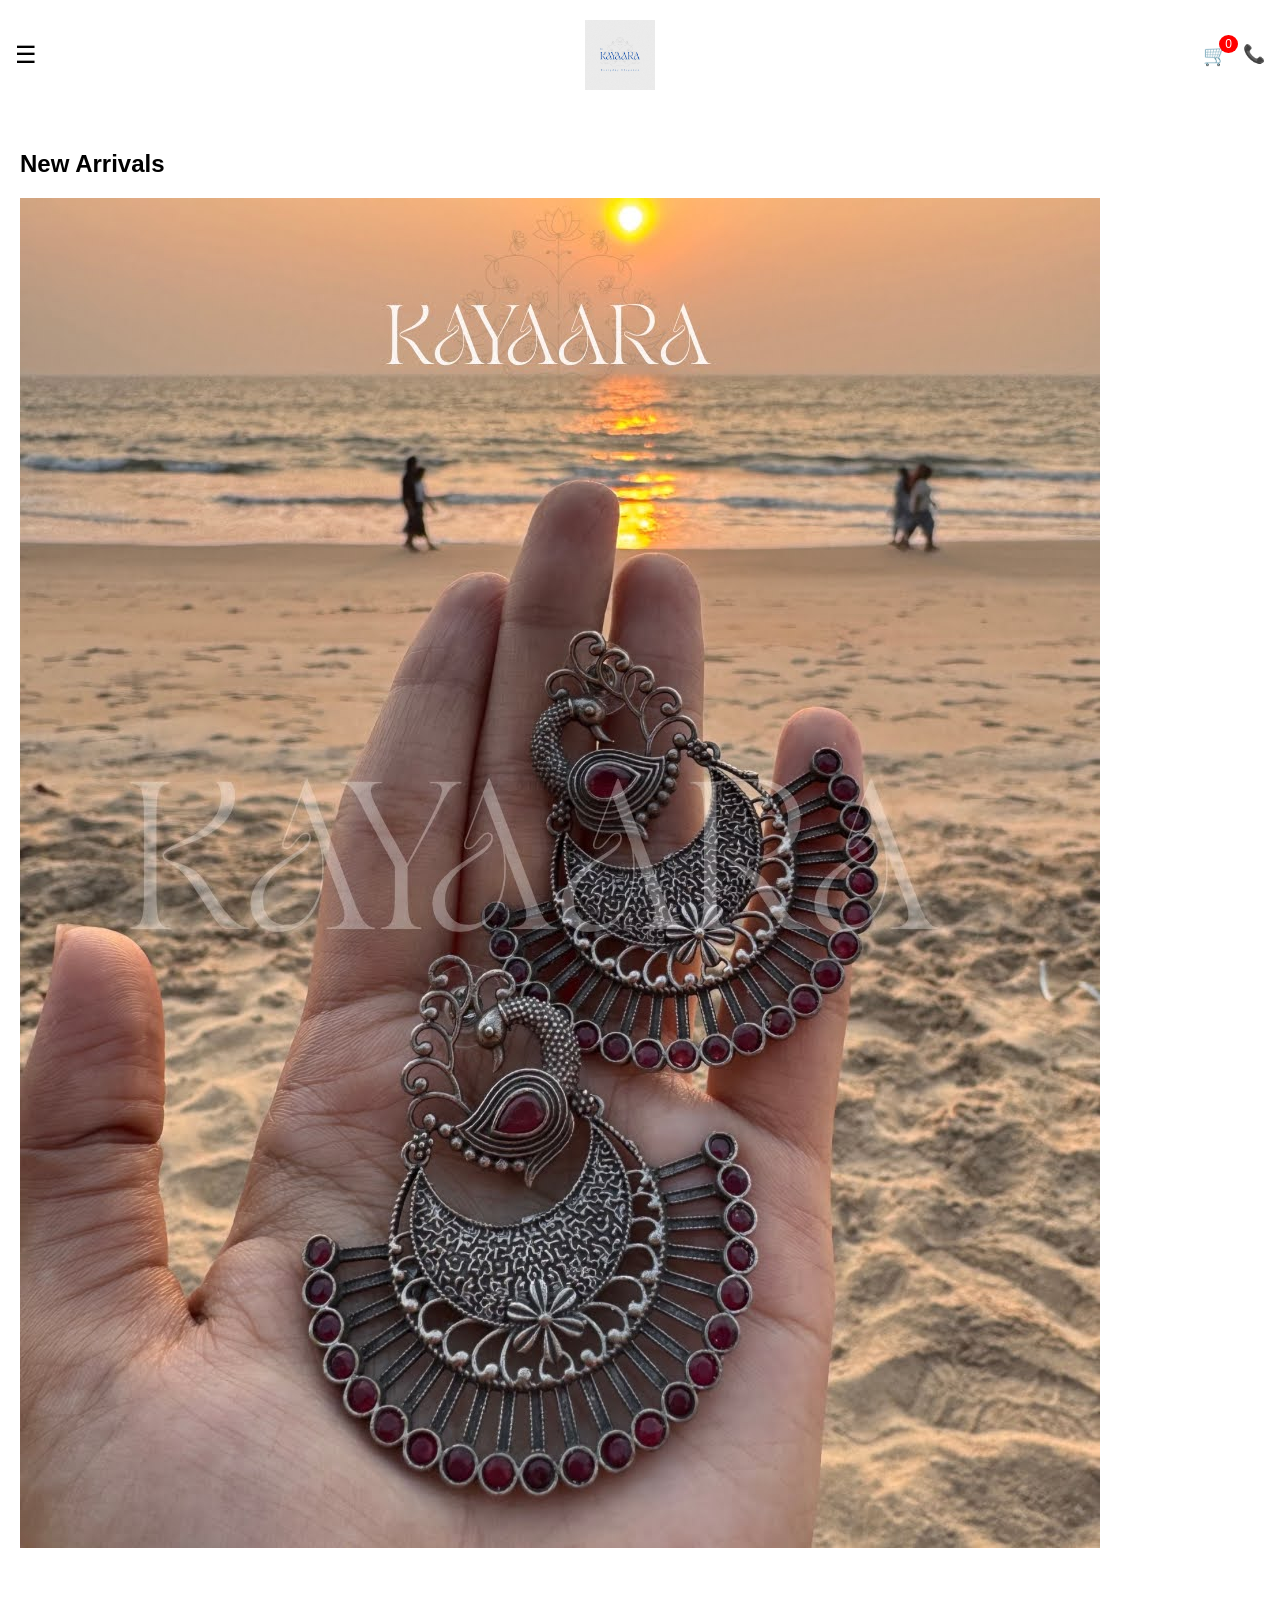
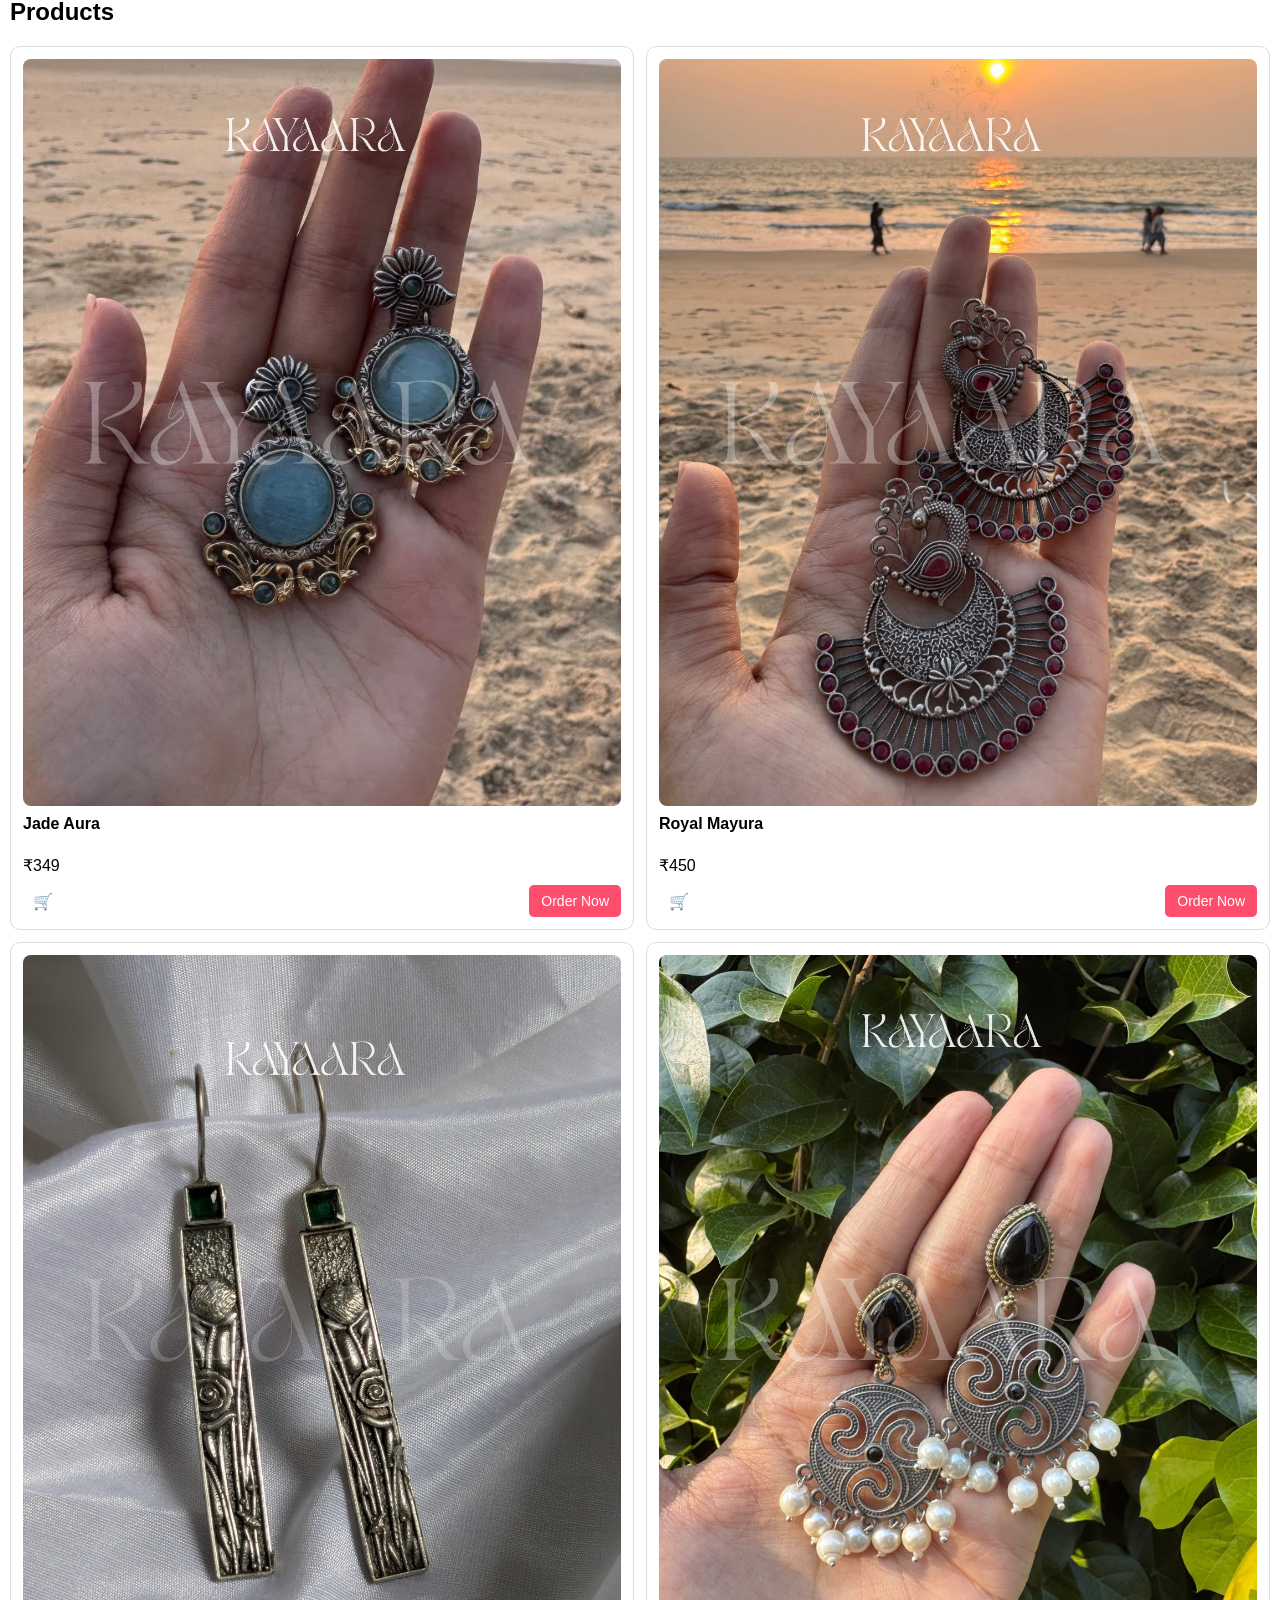
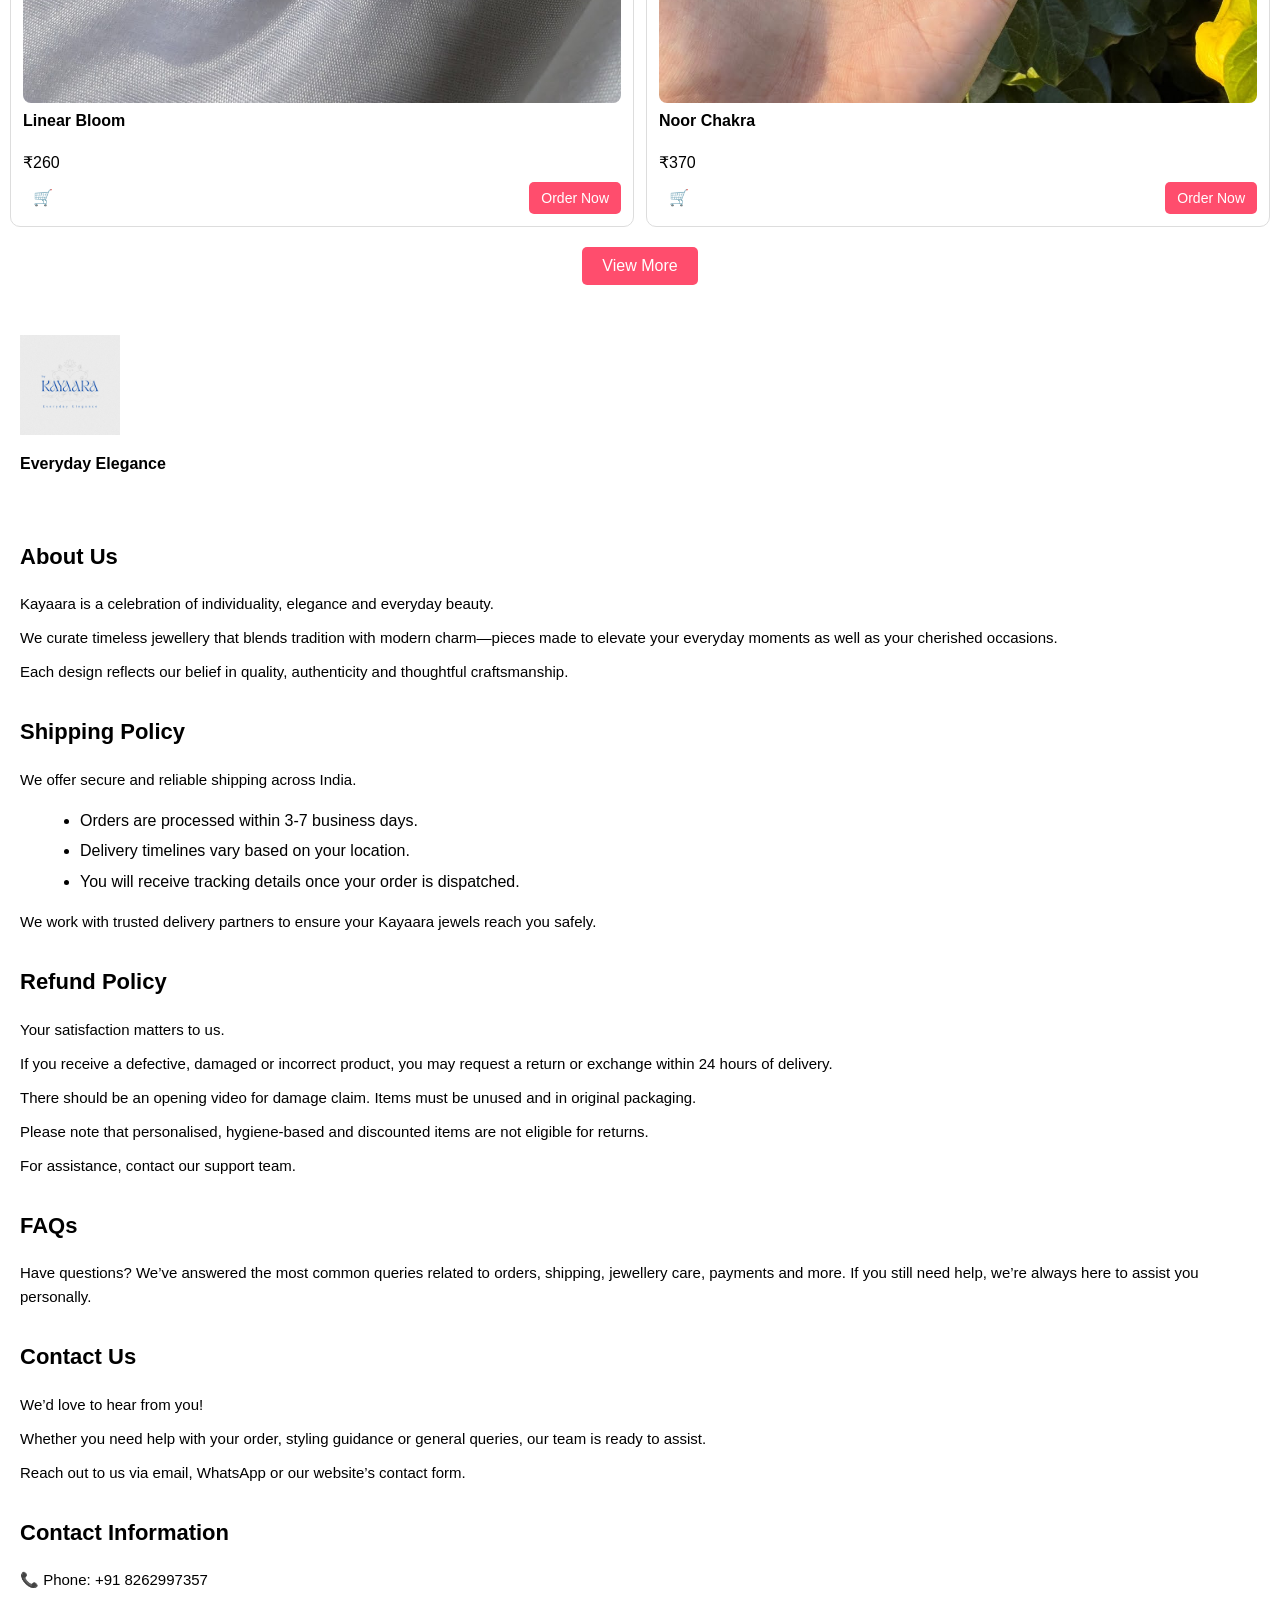
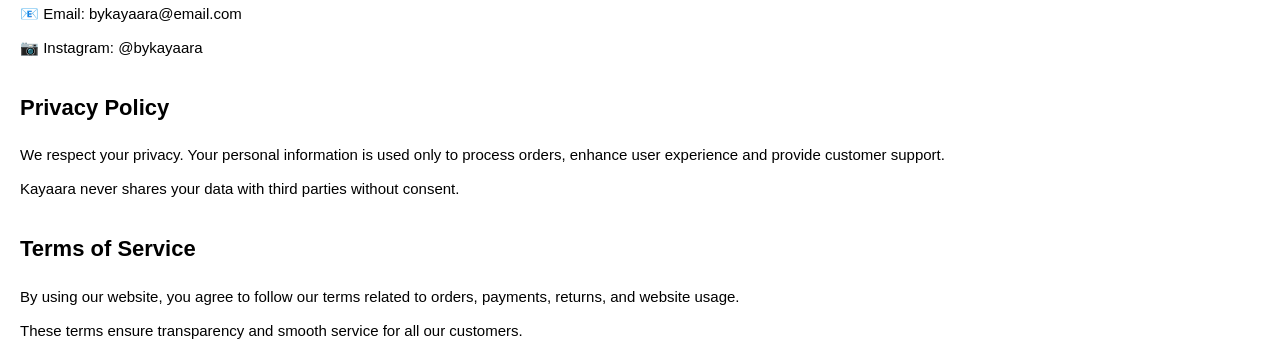
==== commit 185b3ec5: "Update index.html" ====
--- a/index.html
+++ b/index.html
@@ -70,6 +70,10 @@
 
 </section>-->
 <section id="policies" class="policies">
+  <h2>About Us</h2>
+  <p>Kayaara is a celebration of individuality, elegance and everyday beauty.</p>
+  <p>We curate timeless jewellery that blends tradition with modern charm—pieces made to elevate your everyday moments as well as your cherished occasions.</p>
+  <p>Each design reflects our belief in quality, authenticity and thoughtful craftsmanship.</p>
 
   <h2>Shipping Policy</h2>
   <p>We offer secure and reliable shipping across India.</p>
@@ -96,10 +100,7 @@
 
  
 
-  <h2>About Us</h2>
-  <p>Kayaara is a celebration of individuality, elegance and everyday beauty.</p>
-  <p>We curate timeless jewellery that blends tradition with modern charm—pieces made to elevate your everyday moments as well as your cherished occasions.</p>
-  <p>Each design reflects our belief in quality, authenticity and thoughtful craftsmanship.</p>
+  
 
  
 
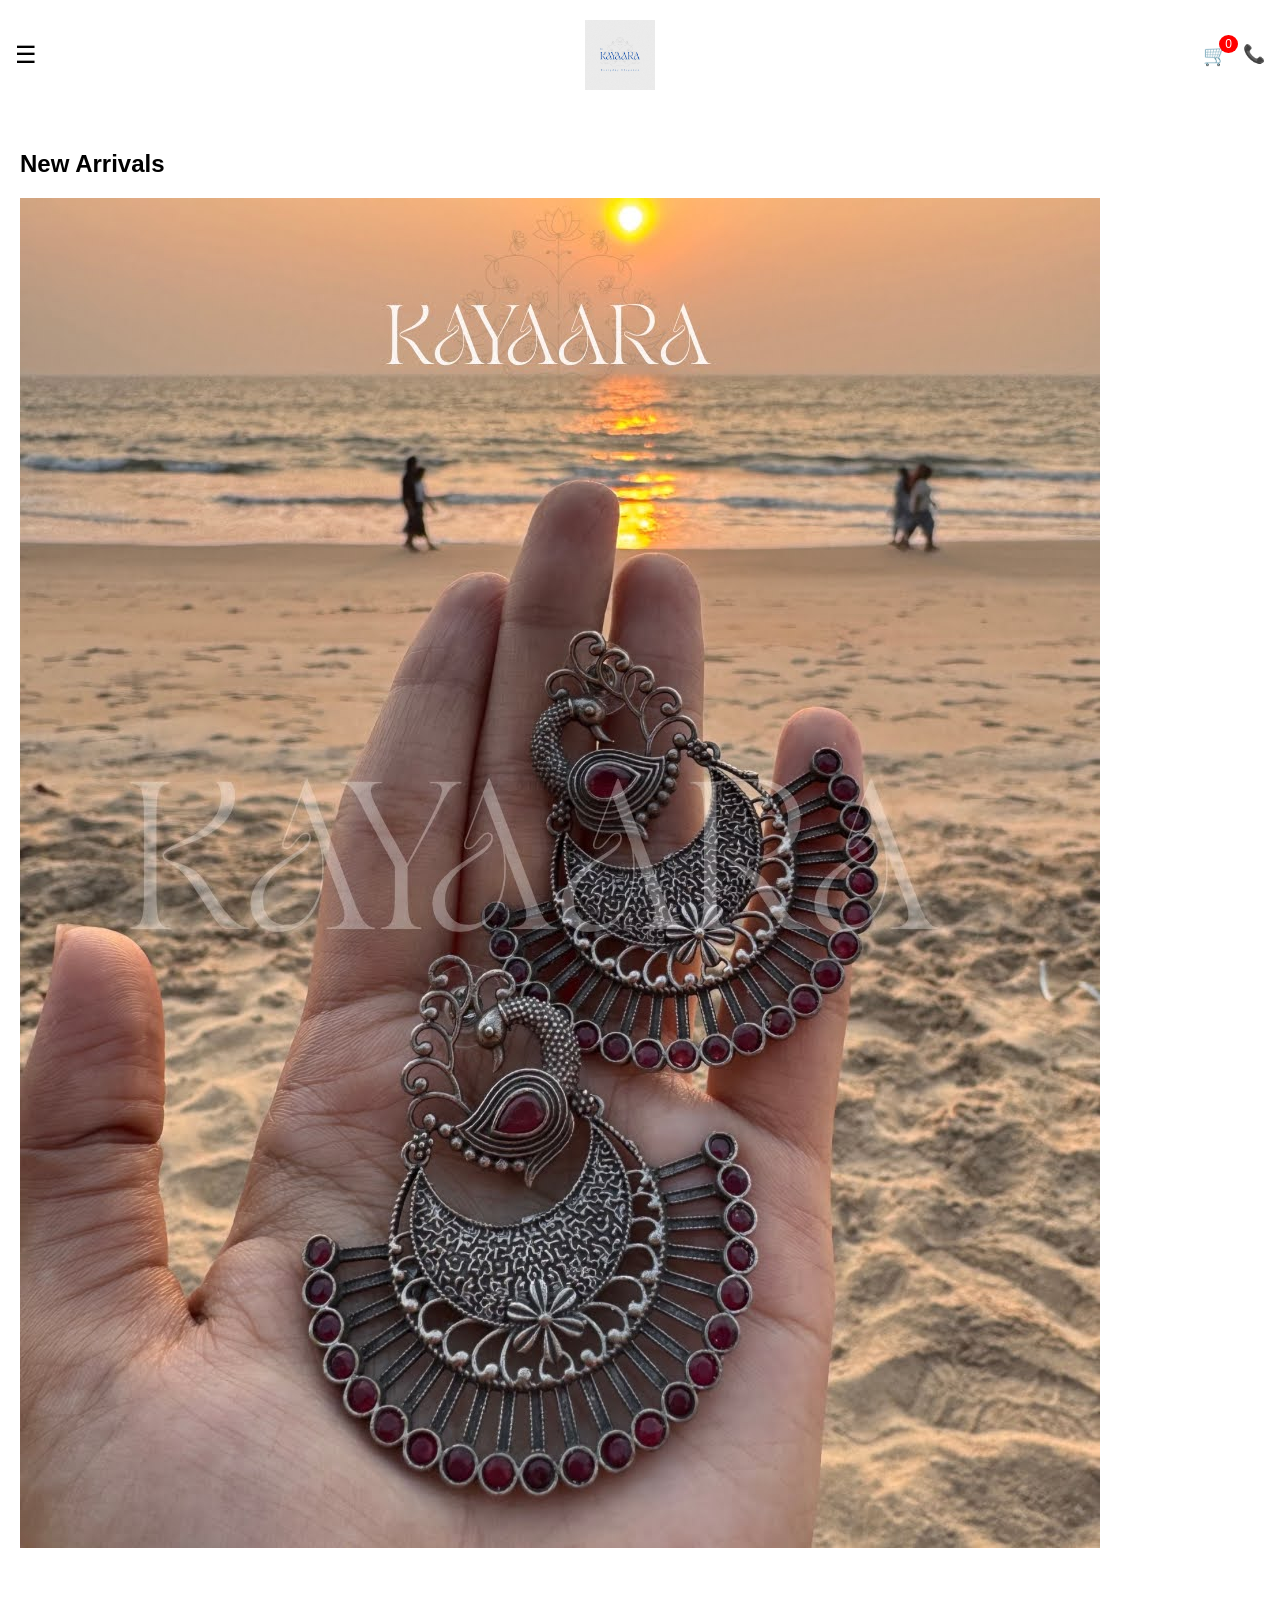
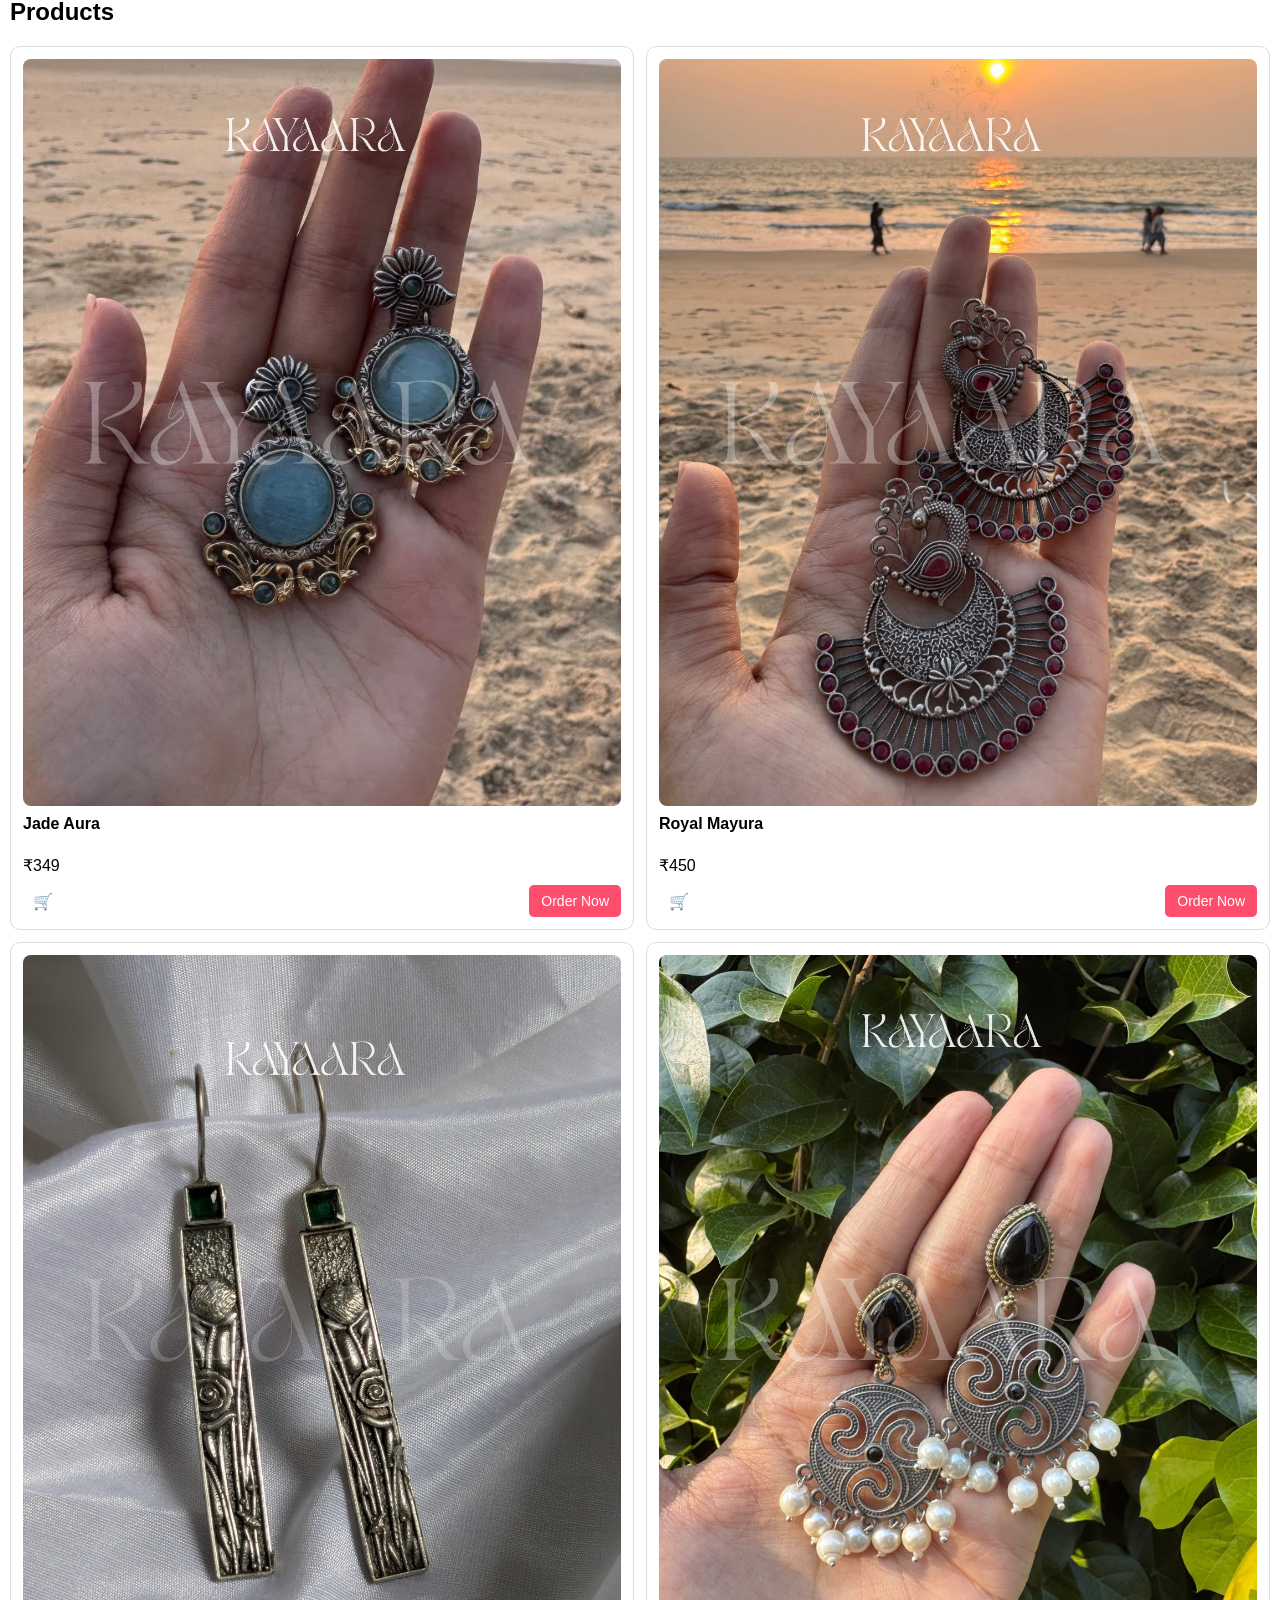
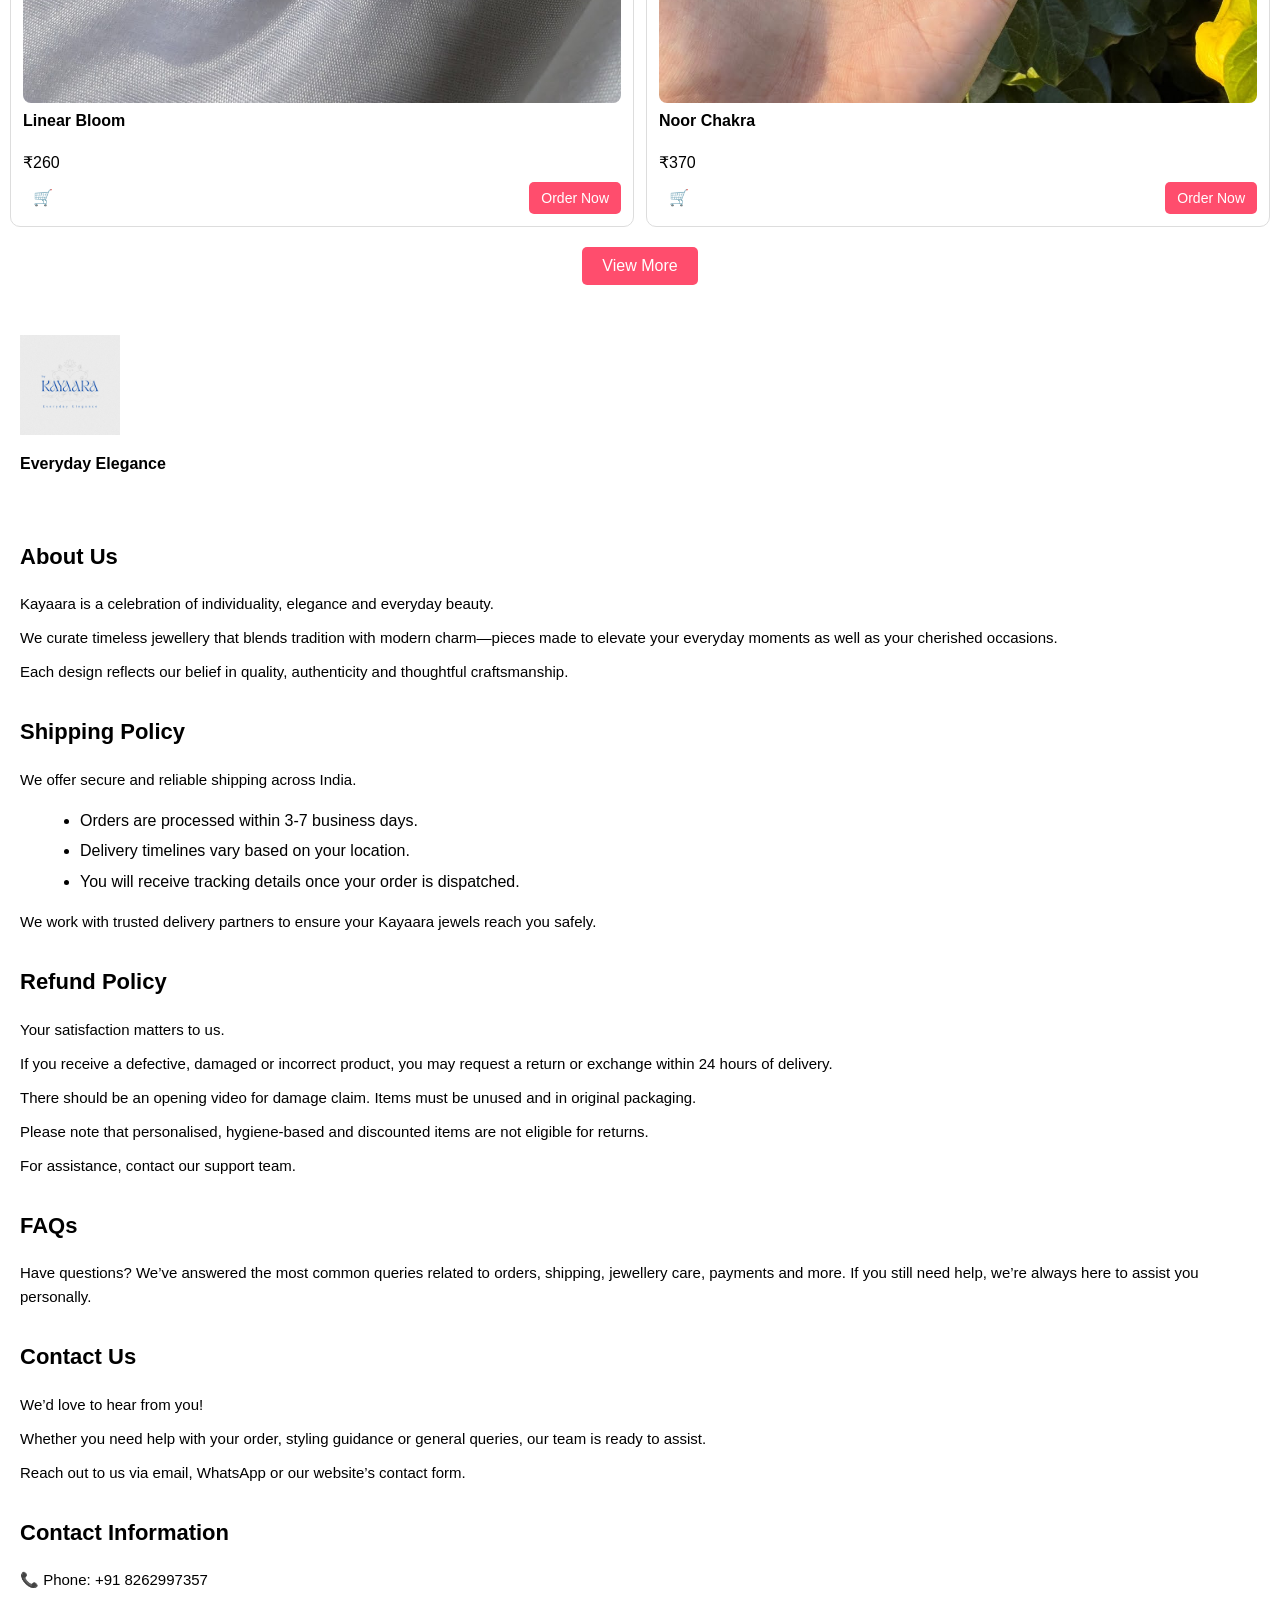
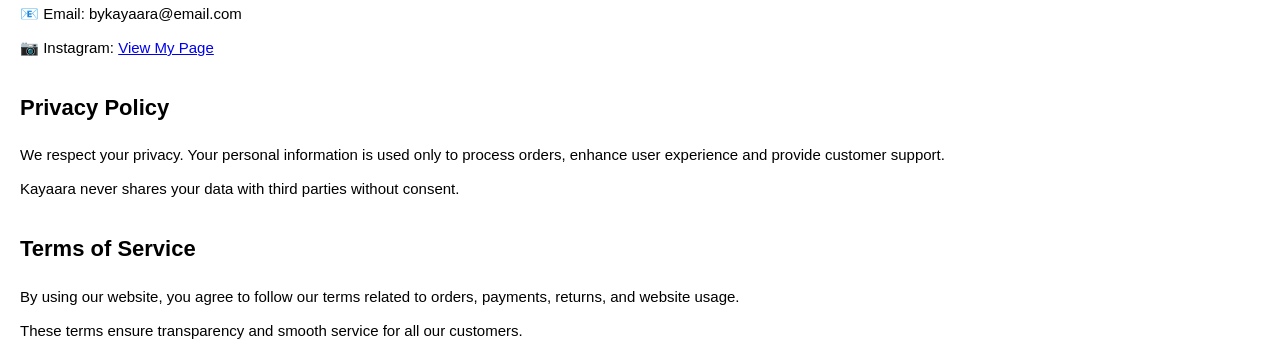
==== commit cf1e5bb4: "Update index.html" ====
--- a/index.html
+++ b/index.html
@@ -114,7 +114,7 @@
   <h2 id="contact">Contact Information</h2>
   <p>📞 Phone: +91 8262997357</p>
   <p>📧 Email: bykayaara@email.com</p>
-  <p>📷 Instagram: @bykayaara</p>
+   <p>📷 Instagram: <a href="https://www.instagram.com/bykayaara?igsh=MTY1dHM5Zmp1eGhsMA%3D%3D">View My Page</a></p>
 
  
 
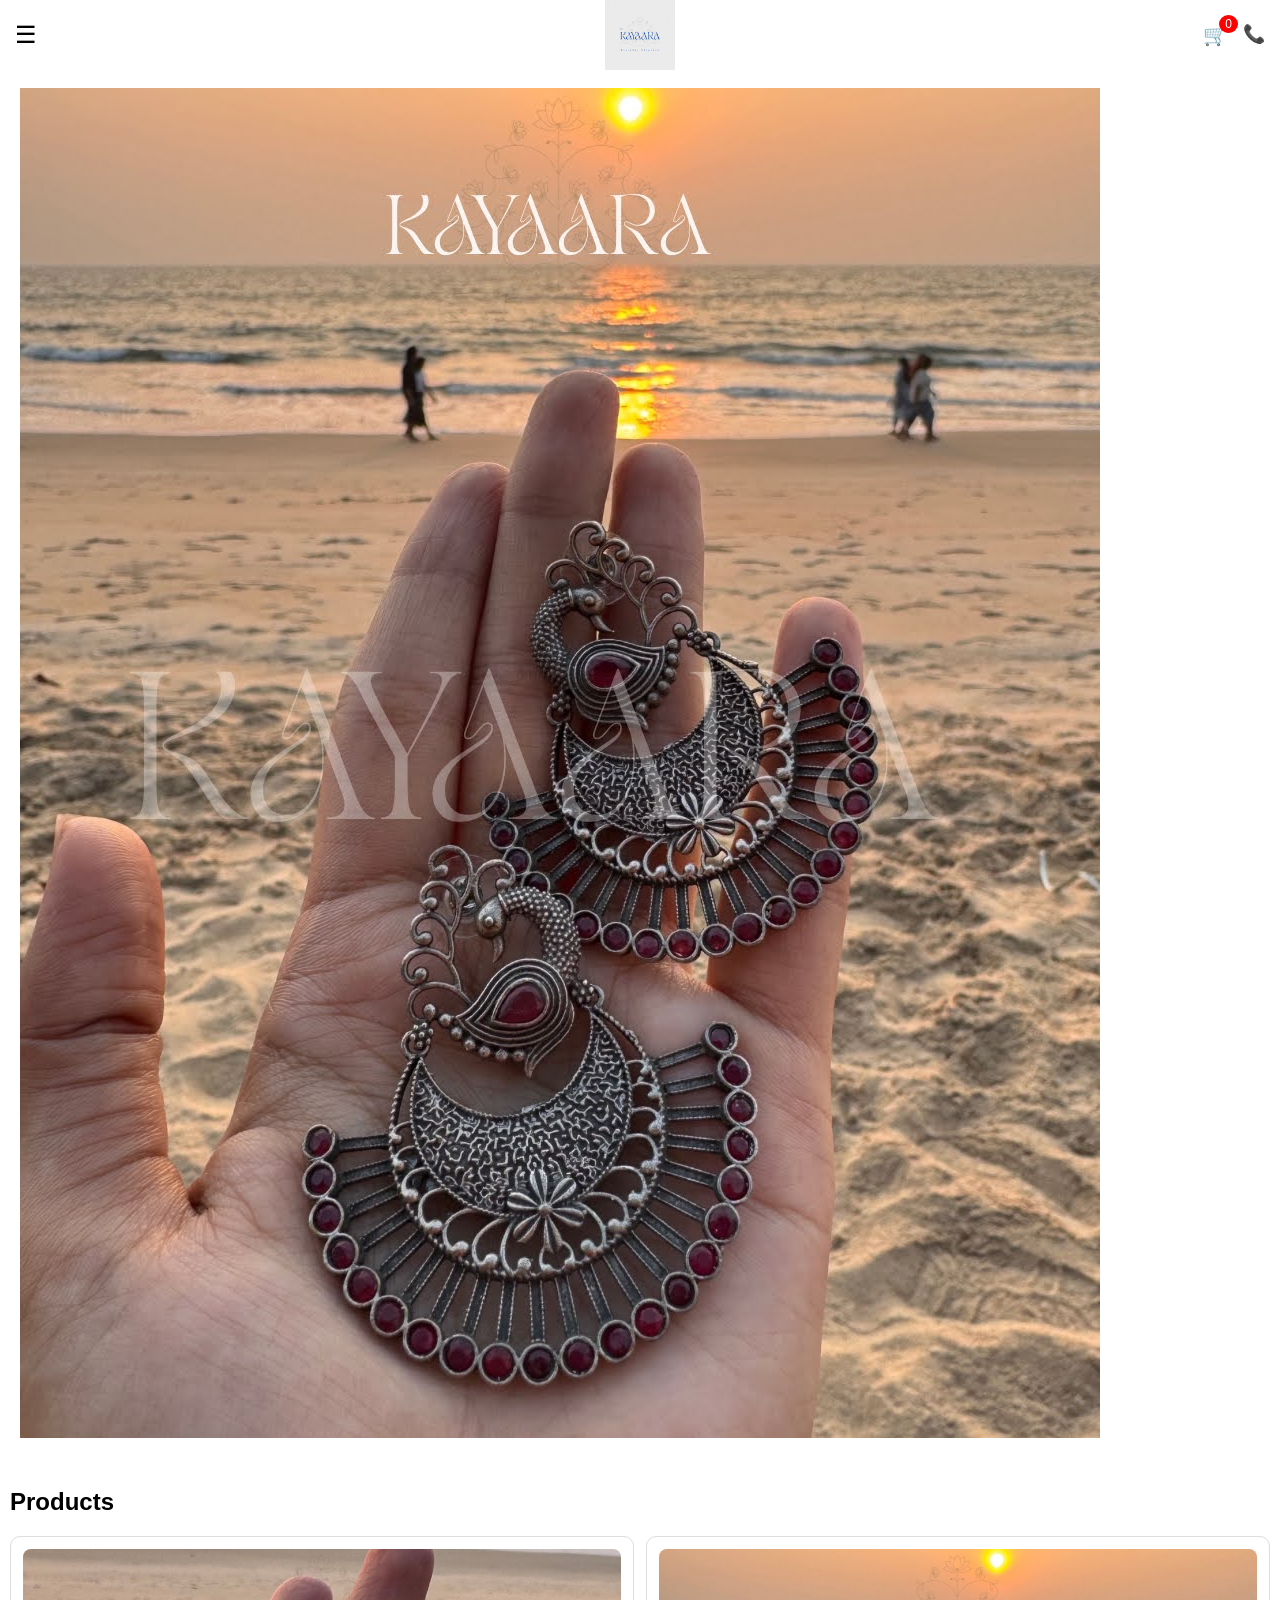
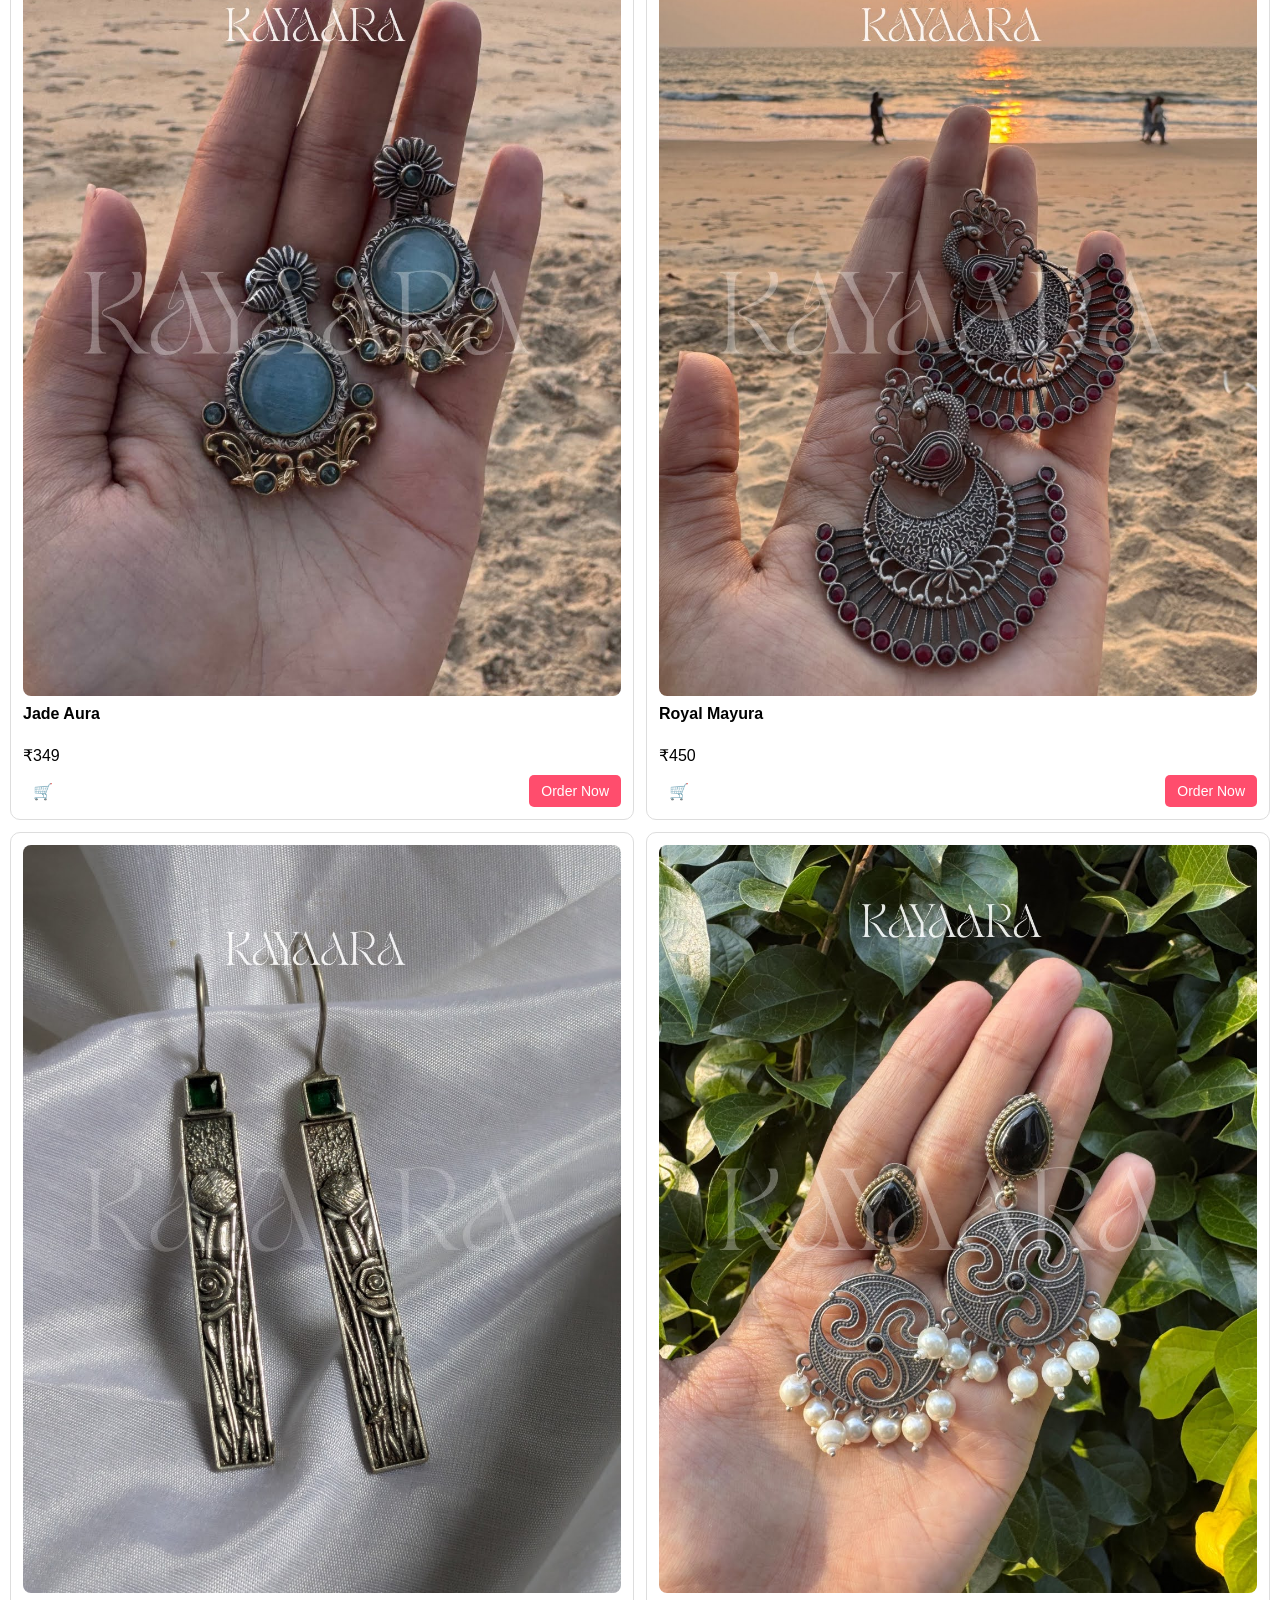
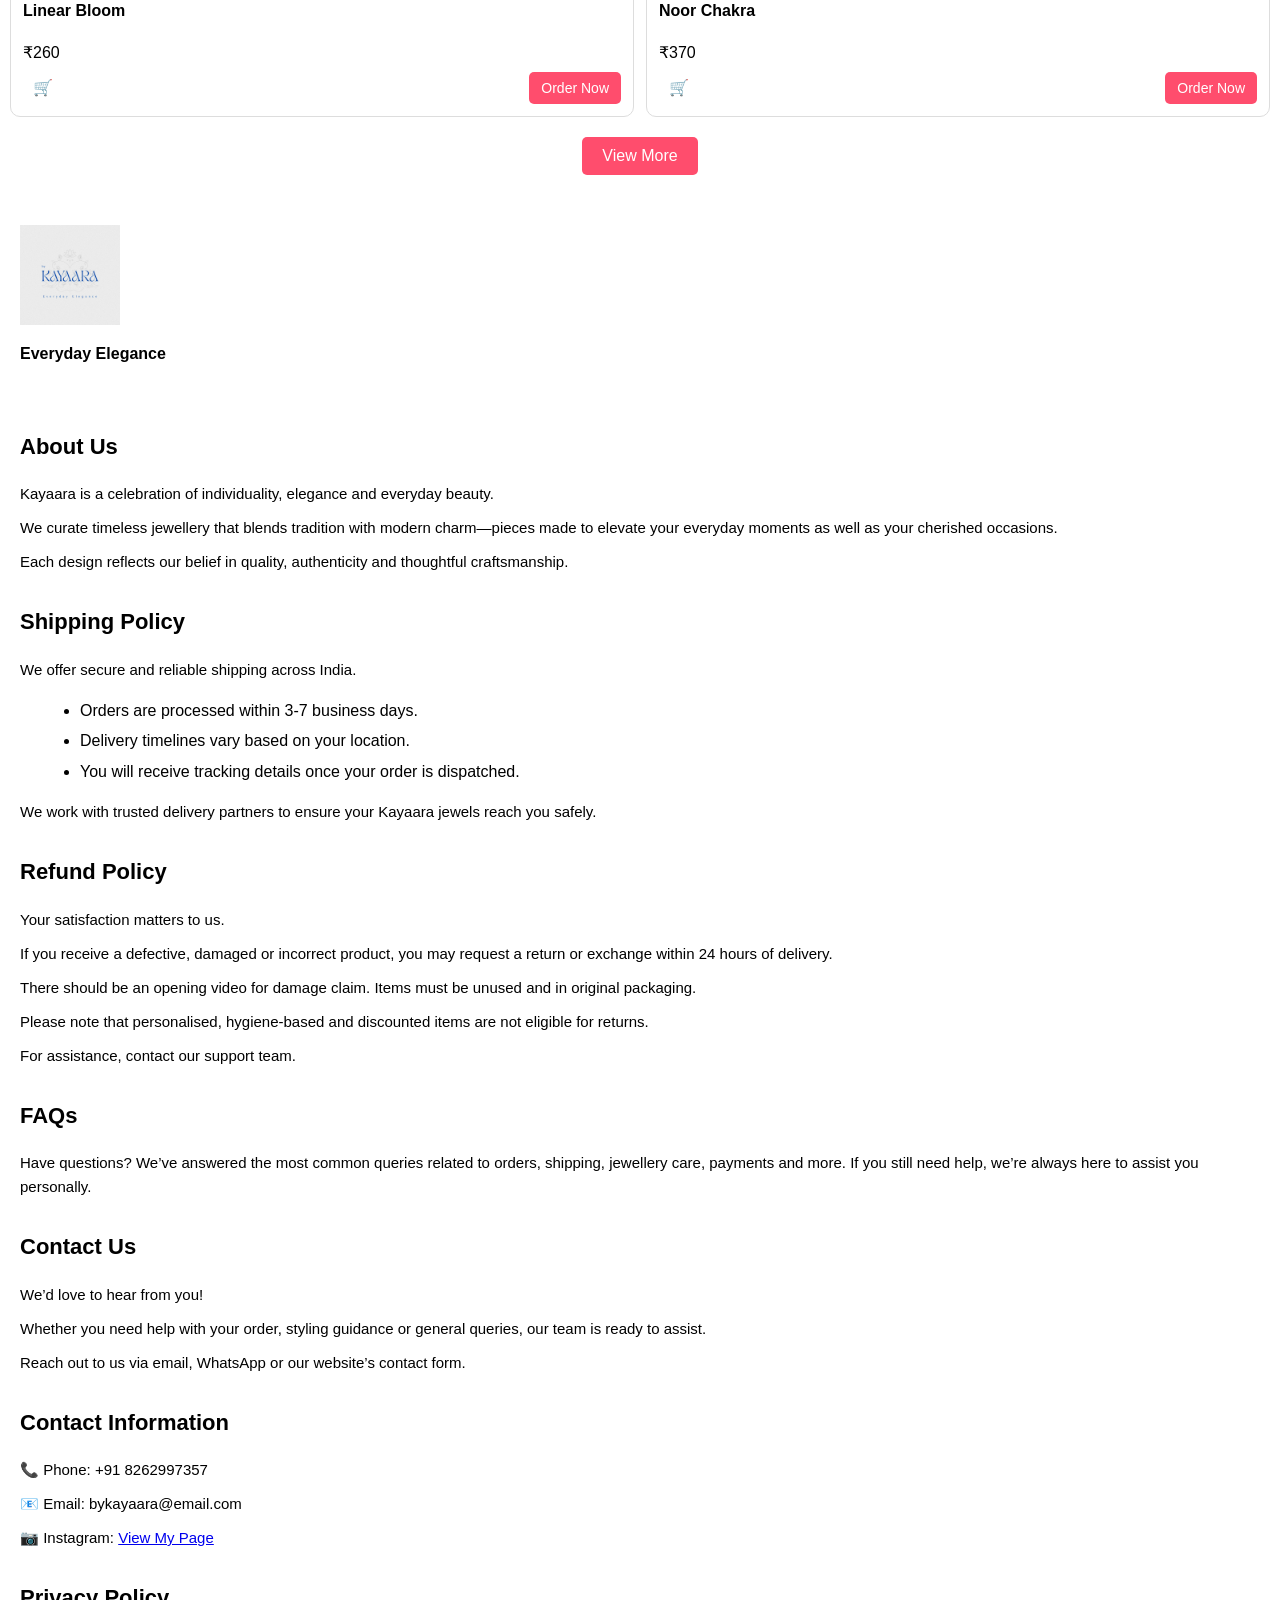
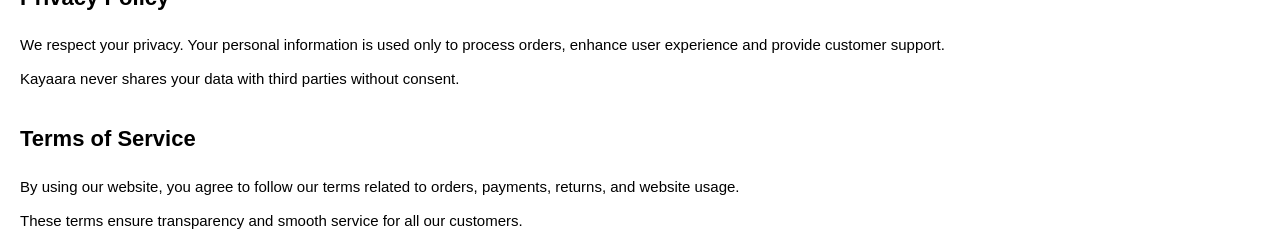
==== commit 338dcd98: "Update index.html" ====
--- a/index.html
+++ b/index.html
@@ -3,7 +3,7 @@
 <head>
   <meta charset="UTF-8">
   <meta name="viewport" content="width=device-width, initial-scale=1.0">
-  <title>My Store</title>
+  <title>Kayaara</title>
   <link rel="stylesheet" href="styles.css">
   <link href="https://fonts.googleapis.com/css2?family=Playfair+Display:wght@600&family=Great+Vibes&display=swap" rel="stylesheet">
 </head>
@@ -26,6 +26,12 @@
   <a href="#home">Home</a>
   <a href="#products">Products</a>
   <a href="#contact">Contact</a>
+  <a href="#About">About Us</a>
+  <a href="#Shipping">Shipping Policy</a>
+  <a href="#Refund">Refund Policy</a>
+  <a href="#FAQs">FAQs</a>
+  <a href="#Privacy">Privacy Policy</a>
+  <a href="#Terms">Terms Of Service</a>
 </div>
 
 <!-- HOME / NEW ARRIVALS -->
@@ -70,12 +76,12 @@
 
 </section>-->
 <section id="policies" class="policies">
-  <h2>About Us</h2>
+  <h2 id="About">About Us</h2>
   <p>Kayaara is a celebration of individuality, elegance and everyday beauty.</p>
   <p>We curate timeless jewellery that blends tradition with modern charm—pieces made to elevate your everyday moments as well as your cherished occasions.</p>
   <p>Each design reflects our belief in quality, authenticity and thoughtful craftsmanship.</p>
 
-  <h2>Shipping Policy</h2>
+  <h2 id="Shipping">Shipping Policy</h2>
   <p>We offer secure and reliable shipping across India.</p>
   <ul>
     <li>Orders are processed within 3-7 business days.</li>
@@ -85,8 +91,7 @@
   <p>We work with trusted delivery partners to ensure your Kayaara jewels reach you safely.</p>
 
 
-
-  <h2>Refund Policy</h2>
+  <h2 id="Refund">Refund Policy</h2>
   <p>Your satisfaction matters to us.</p>
   <p>If you receive a defective, damaged or incorrect product, you may request a return or exchange within 24 hours of delivery.</p>
   <p>There should be an opening video for damage claim. Items must be unused and in original packaging.</p>
@@ -94,8 +99,7 @@
   <p>For assistance, contact our support team.</p>
 
 
-
-  <h2>FAQs</h2>
+  <h2 id="FAQs">FAQs</h2>
   <p>Have questions? We’ve answered the most common queries related to orders, shipping, jewellery care, payments and more. If you still need help, we’re always here to assist you personally.</p>
 
  
@@ -110,7 +114,6 @@
   <p>Reach out to us via email, WhatsApp or our website’s contact form.</p>
 
 
-
   <h2 id="contact">Contact Information</h2>
   <p>📞 Phone: +91 8262997357</p>
   <p>📧 Email: bykayaara@email.com</p>
@@ -118,13 +121,13 @@
 
  
 
-  <h2>Privacy Policy</h2>
+  <h2 id="Privacy">Privacy Policy</h2>
   <p>We respect your privacy. Your personal information is used only to process orders, enhance user experience and provide customer support.</p>
   <p>Kayaara never shares your data with third parties without consent.</p>
 
  
 
-  <h2>Terms of Service</h2>
+  <h2 id="Terms">Terms of Service</h2>
   <p>By using our website, you agree to follow our terms related to orders, payments, returns, and website usage.</p>
   <p>These terms ensure transparency and smooth service for all our customers.</p>
 
@@ -149,3 +152,4 @@
 <script src="script.js"></script>
 </body>
 </html>
+
--- a/styles.css
+++ b/styles.css
@@ -1,4 +1,5 @@
- body { font-family: Arial; margin: 0;}
+ body { font-family: Arial; margin: 0;
+  overflow-x: hidden; }
 
 /* HEADER */
 /*header {
@@ -18,10 +19,26 @@
   display: flex;
   align-items: center;
   justify-content: space-between;
+  position: fixed;
+  top: 0;
+  left: 0;
+  width: 100%;
+  z-index: 1000;
   background: white;
-  padding: 20px 15px;
-  color: white;
-  position: relative;
+
+  padding: 0 15px;   /* remove top/bottom padding */
+  height: 70px;      /* match logo height */
+  box-sizing: border-box;
+}
+
+/* center logo perfectly */
+.logo {
+  height: 70px;   /* same as header */
+  object-fit: contain;
+  position: absolute;
+  left: 50%;
+  transform: translateX(-50%);
+  height: 60px;
 }
 .logo-last{
     height:100px;
@@ -57,18 +74,28 @@
 }
 
 /* SIDE MENU */
-.side-menu {
+/*.side-menu {
   position: fixed;
   top: 0;
   left: -250px;
   width: 250px;
   height: 100%;
   background: black;
-  color: white;
+  color: black;
   padding-top: 60px;
   transition: 0.3s;
-}
-
+}*/
+.side-menu {
+  position: fixed;
+  top: 70px;                 /* SAME as header height */
+  left: -250px;
+  width: 250px;
+  height: calc(100% - 70px); /* full height minus header */
+  background: black;
+  color: white;
+  transition: 0.3s;
+  z-index: 999;              /* below header */
+}
 .side-menu a {
   display: block;
   padding: 15px;
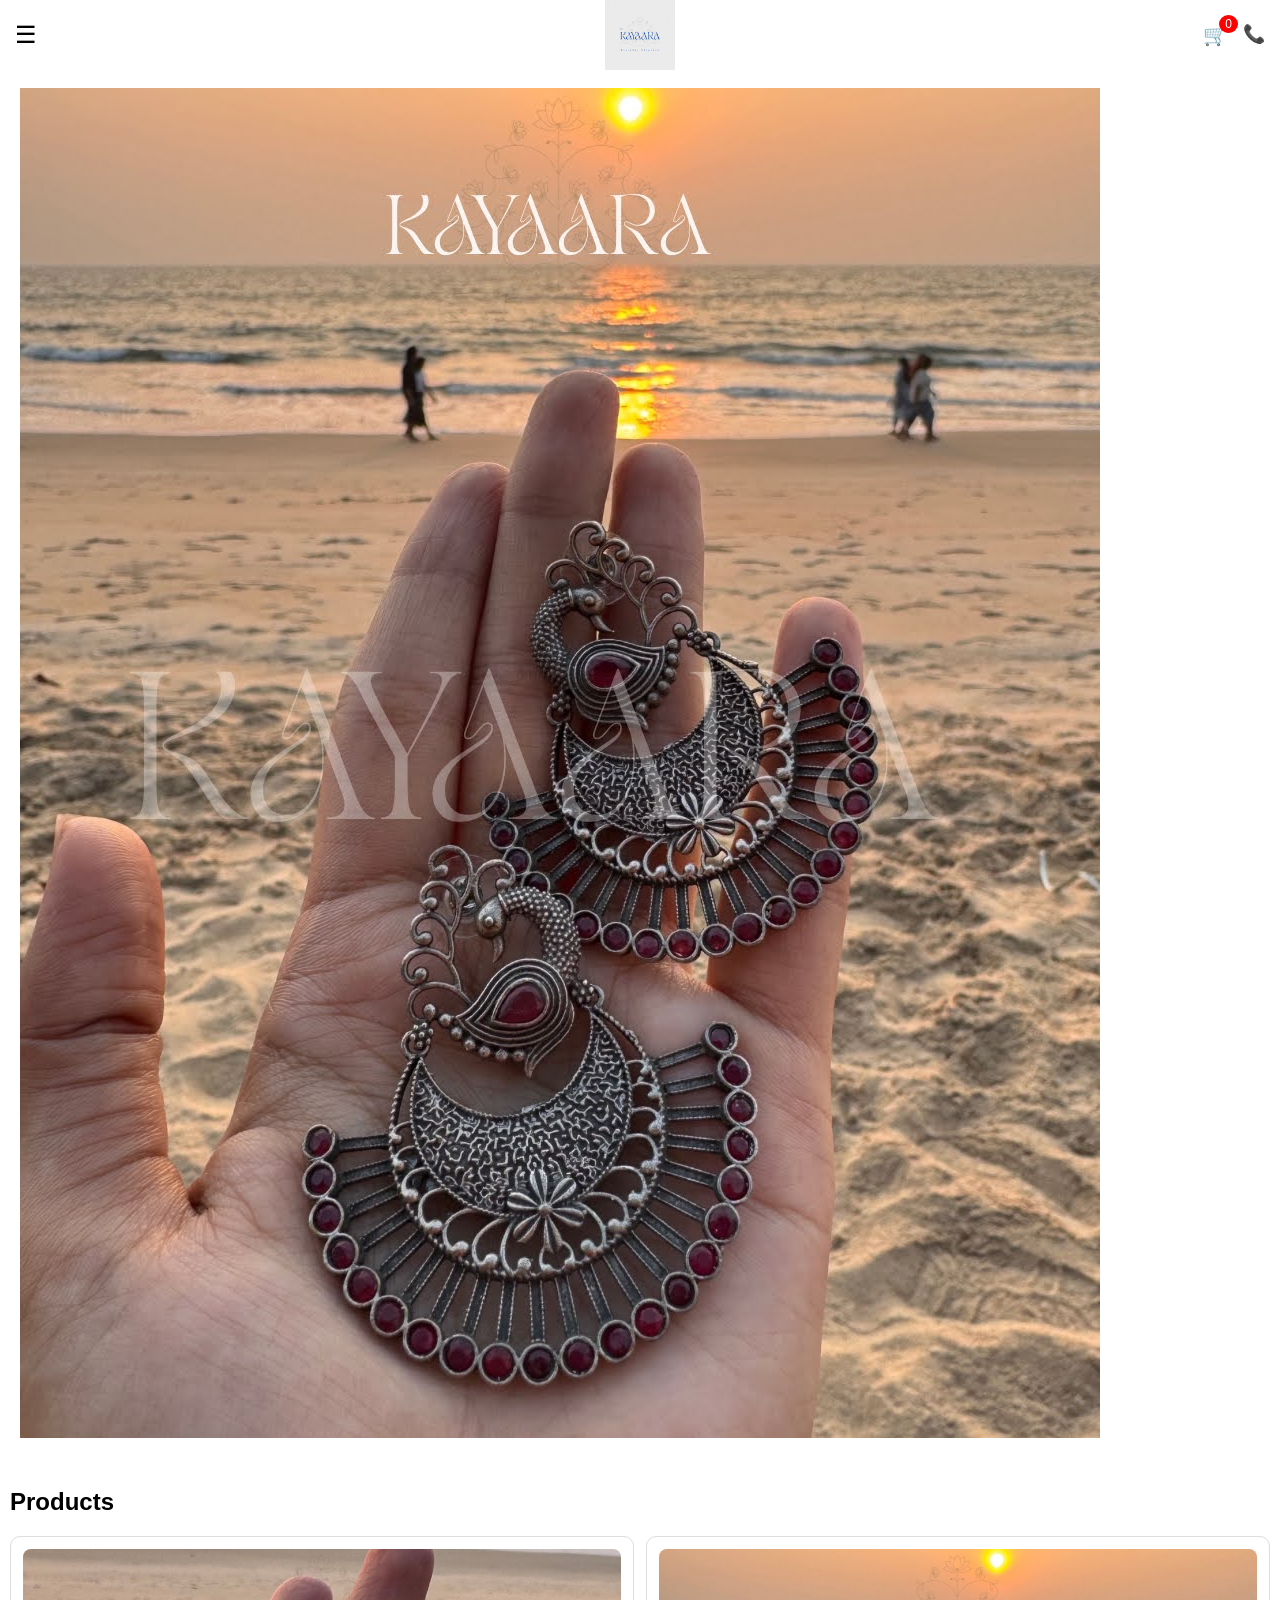
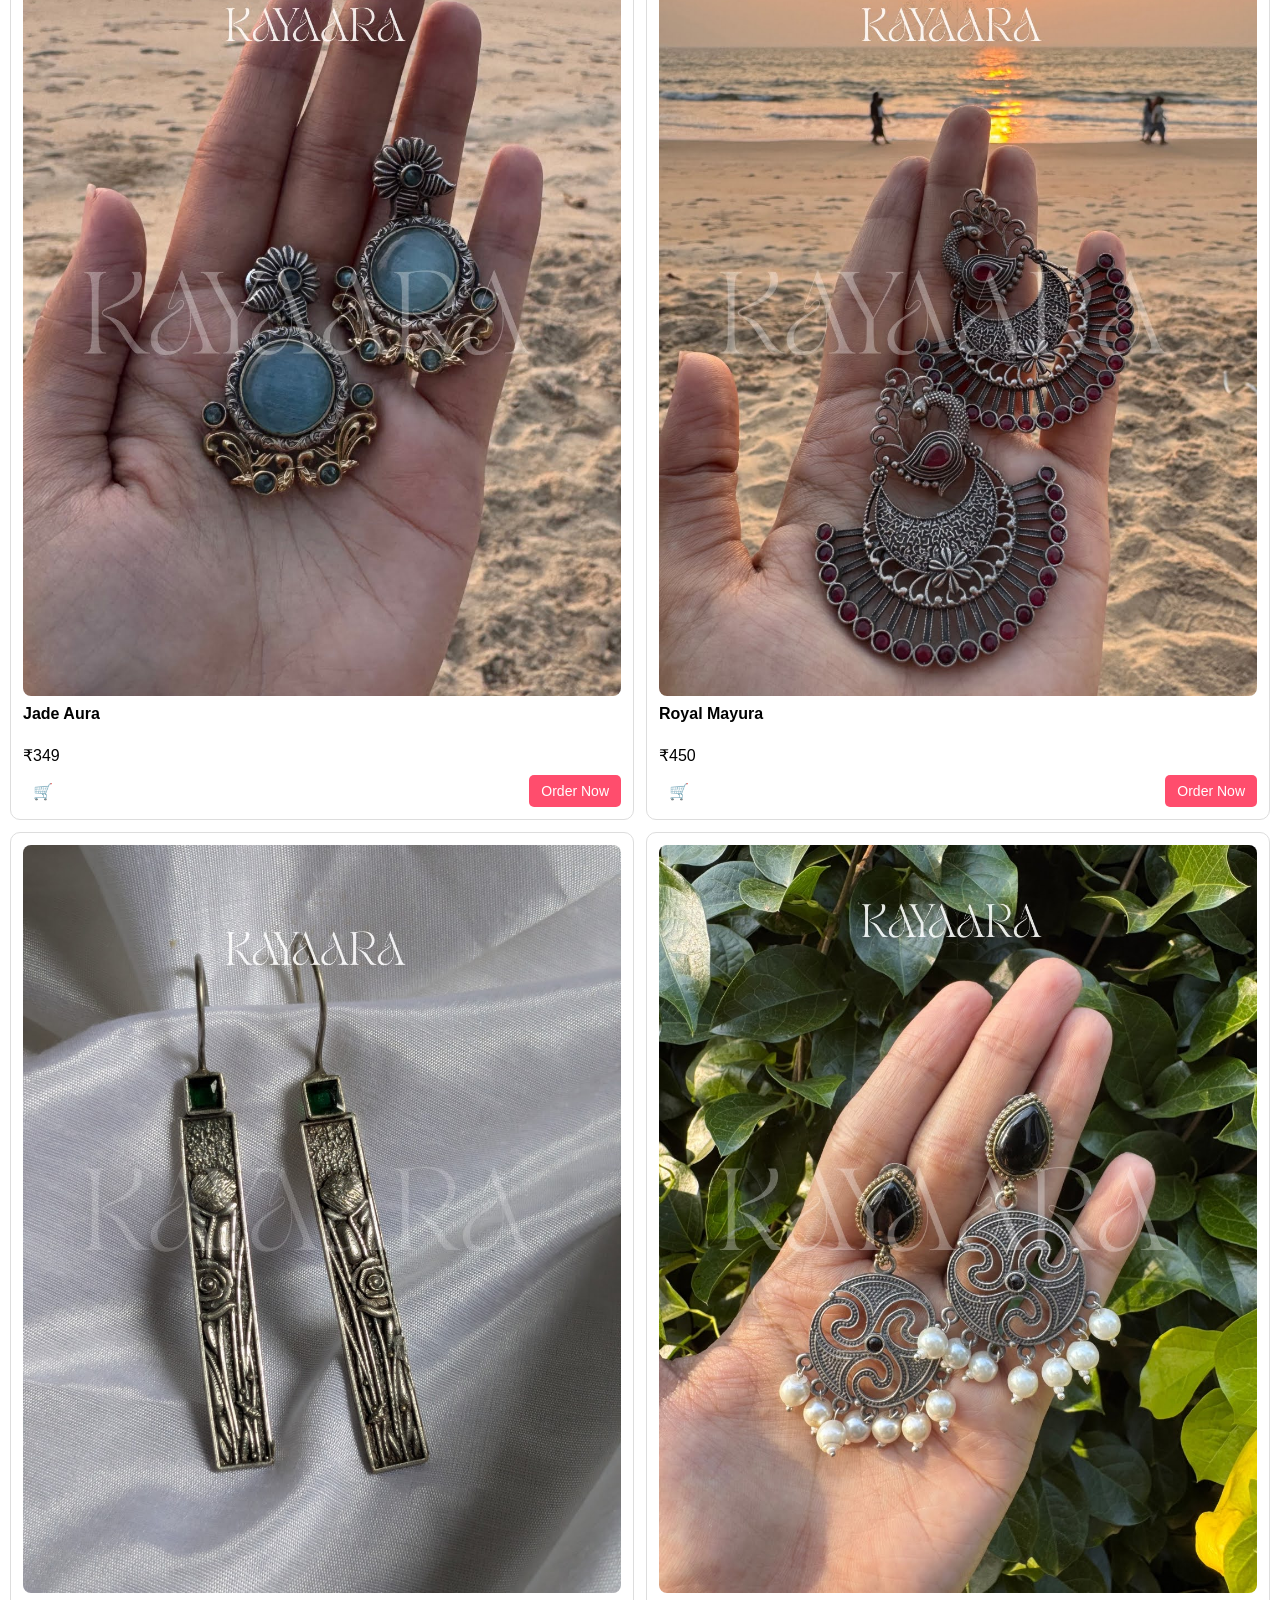
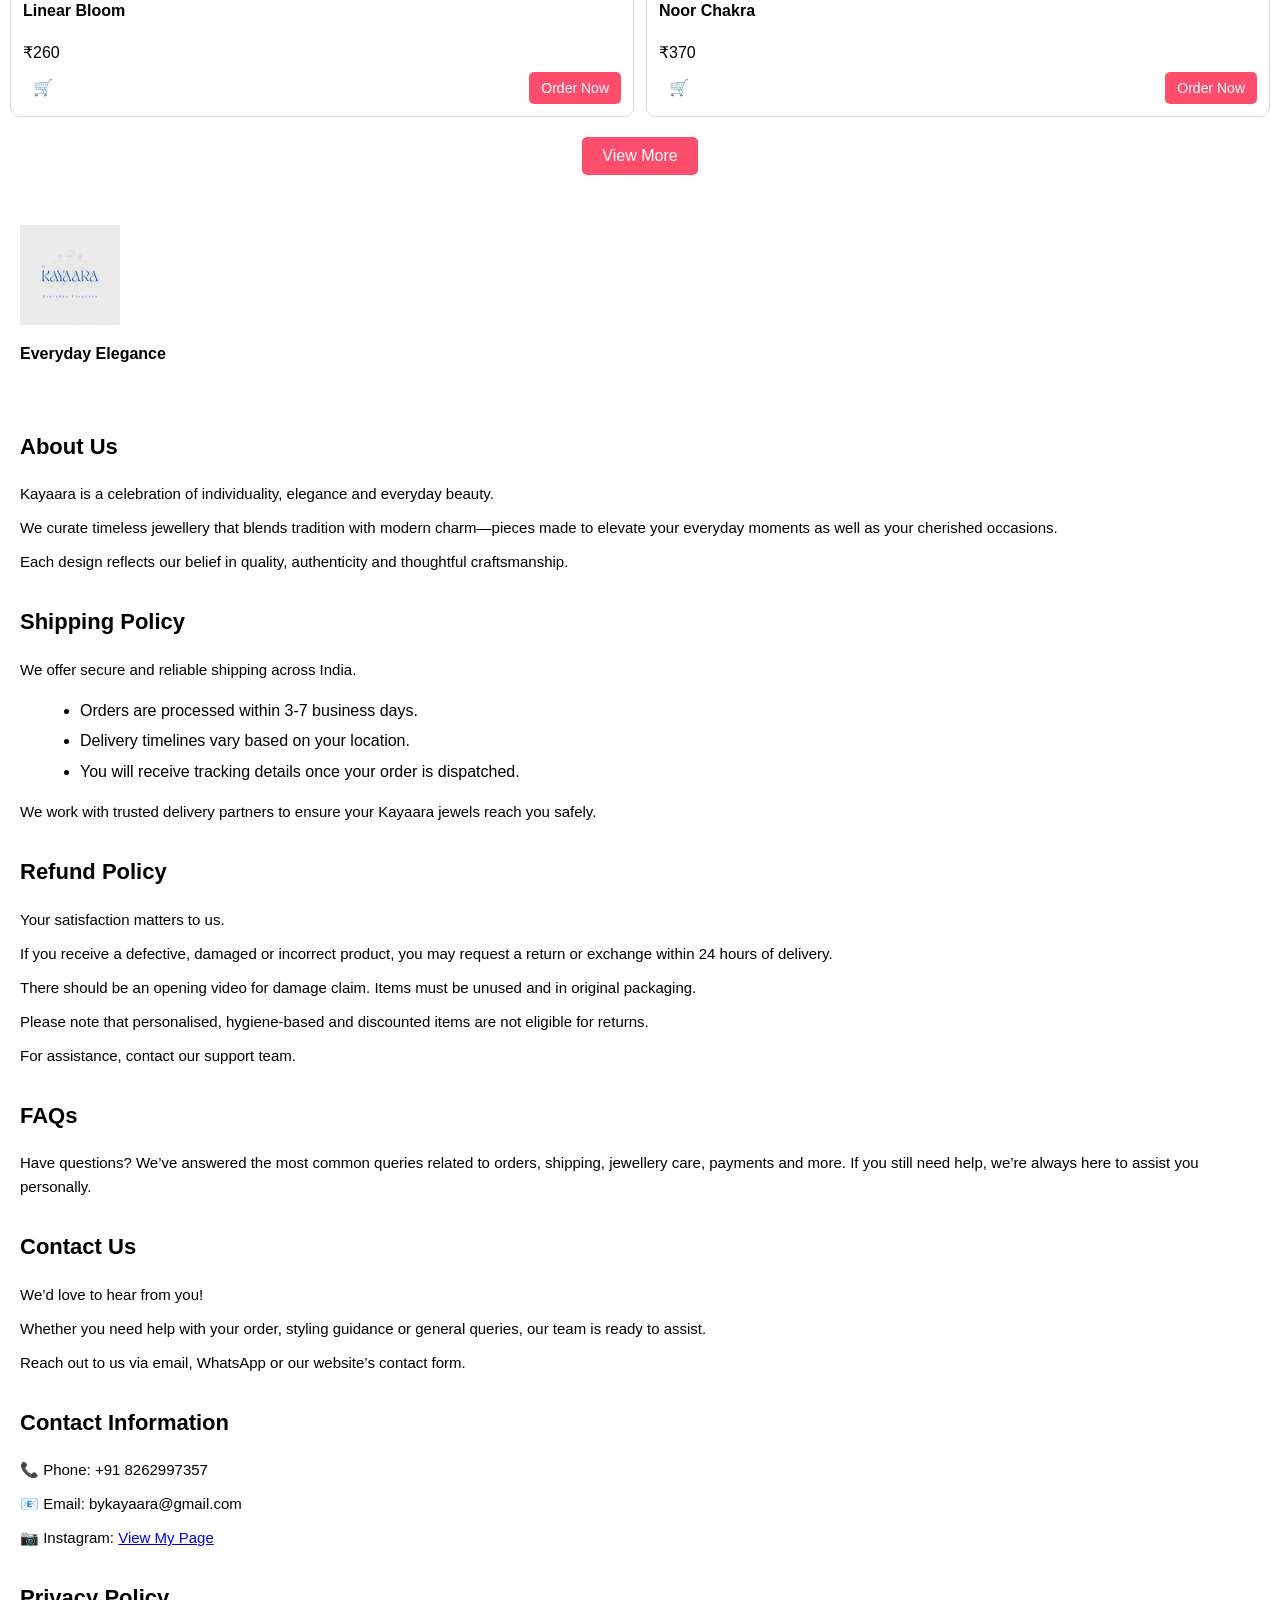
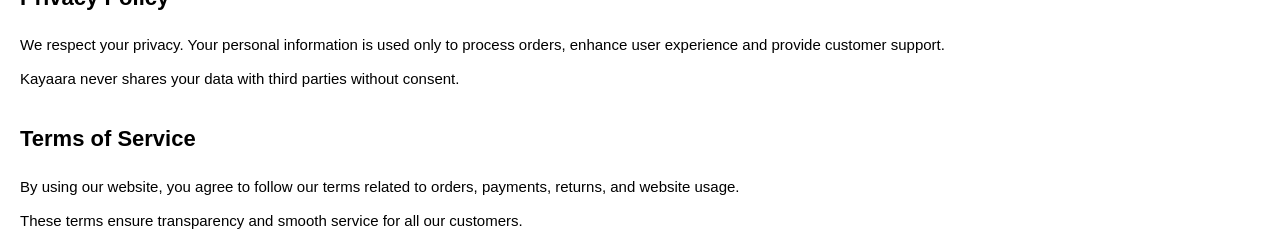
==== commit a6a2078d: "Update index.html" ====
--- a/index.html
+++ b/index.html
@@ -116,7 +116,7 @@
 
   <h2 id="contact">Contact Information</h2>
   <p>📞 Phone: +91 8262997357</p>
-  <p>📧 Email: bykayaara@email.com</p>
+  <p>📧 Email: bykayaara@gmail.com</p>
    <p>📷 Instagram: <a href="https://www.instagram.com/bykayaara?igsh=MTY1dHM5Zmp1eGhsMA%3D%3D">View My Page</a></p>
 
  
@@ -149,6 +149,7 @@
   <ul id="wishlistItems"></ul>
 </div>
 
+
 <script src="script.js"></script>
 </body>
 </html>
